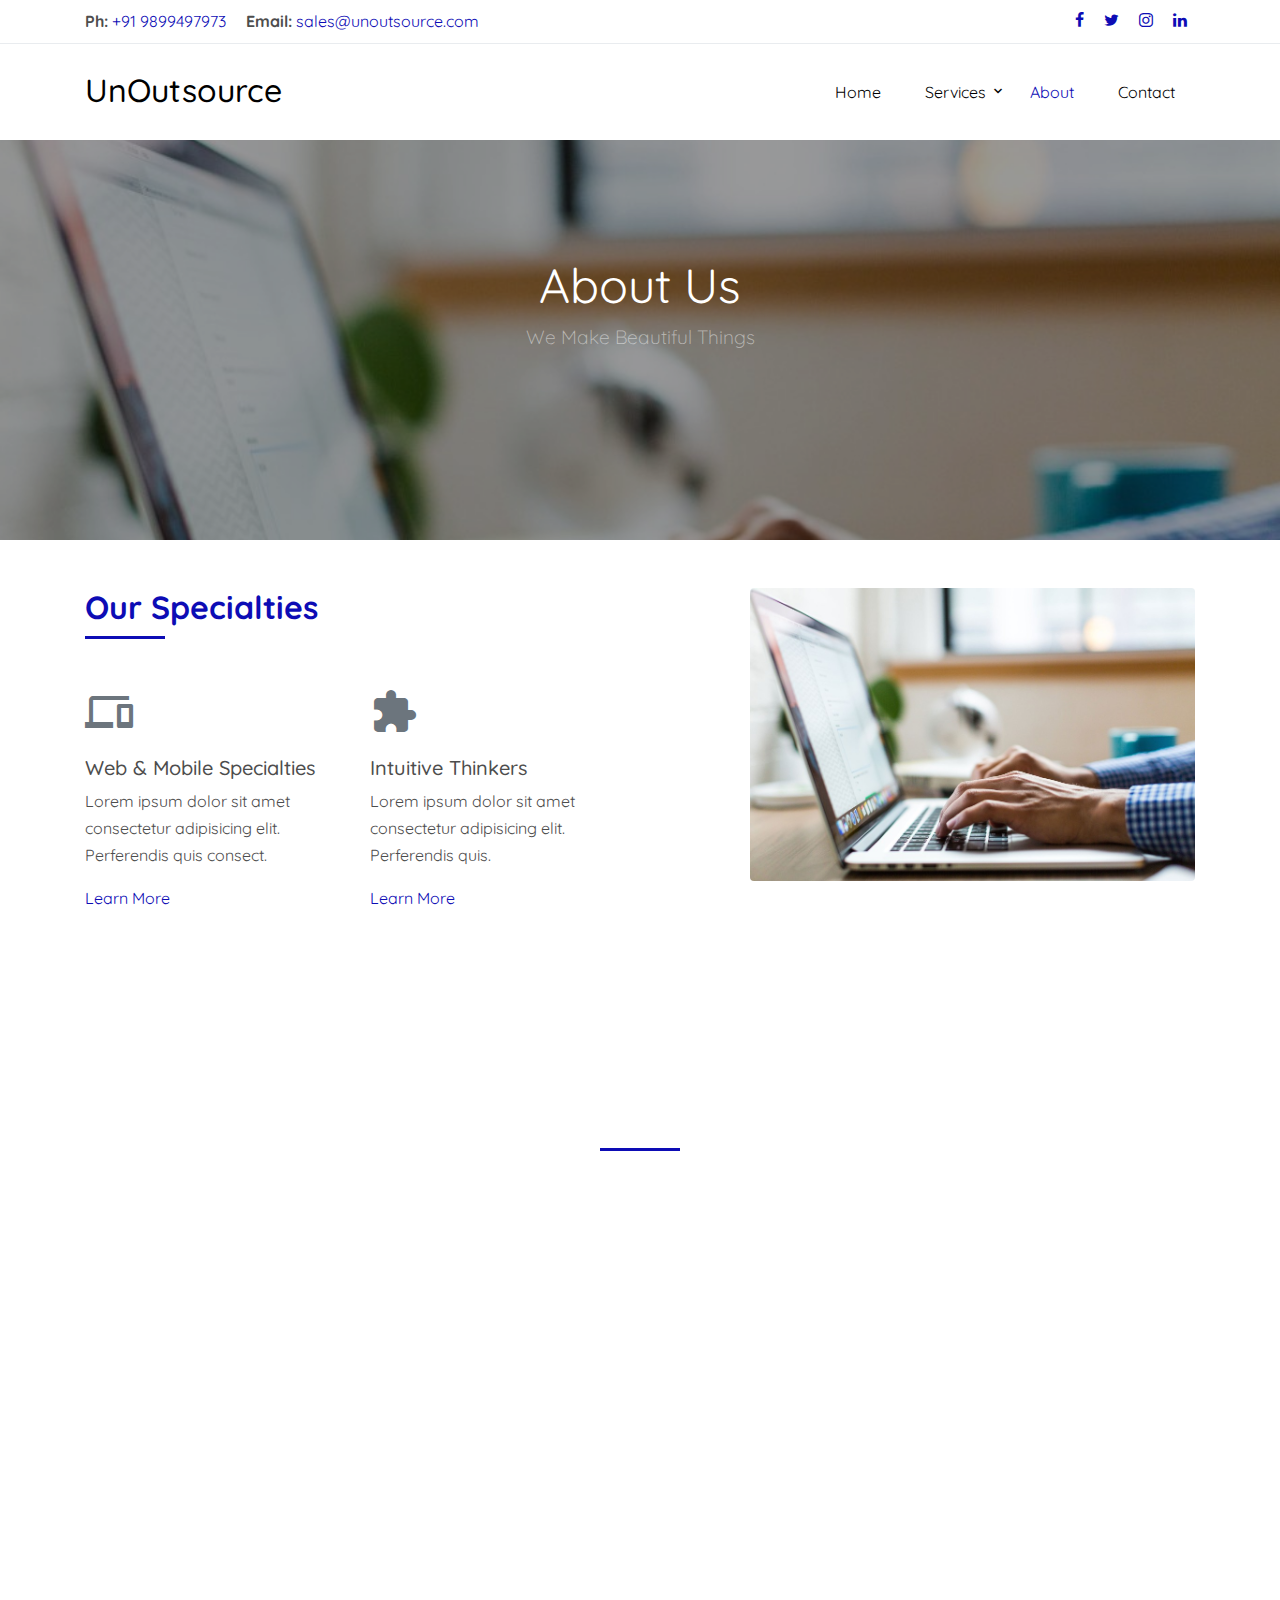
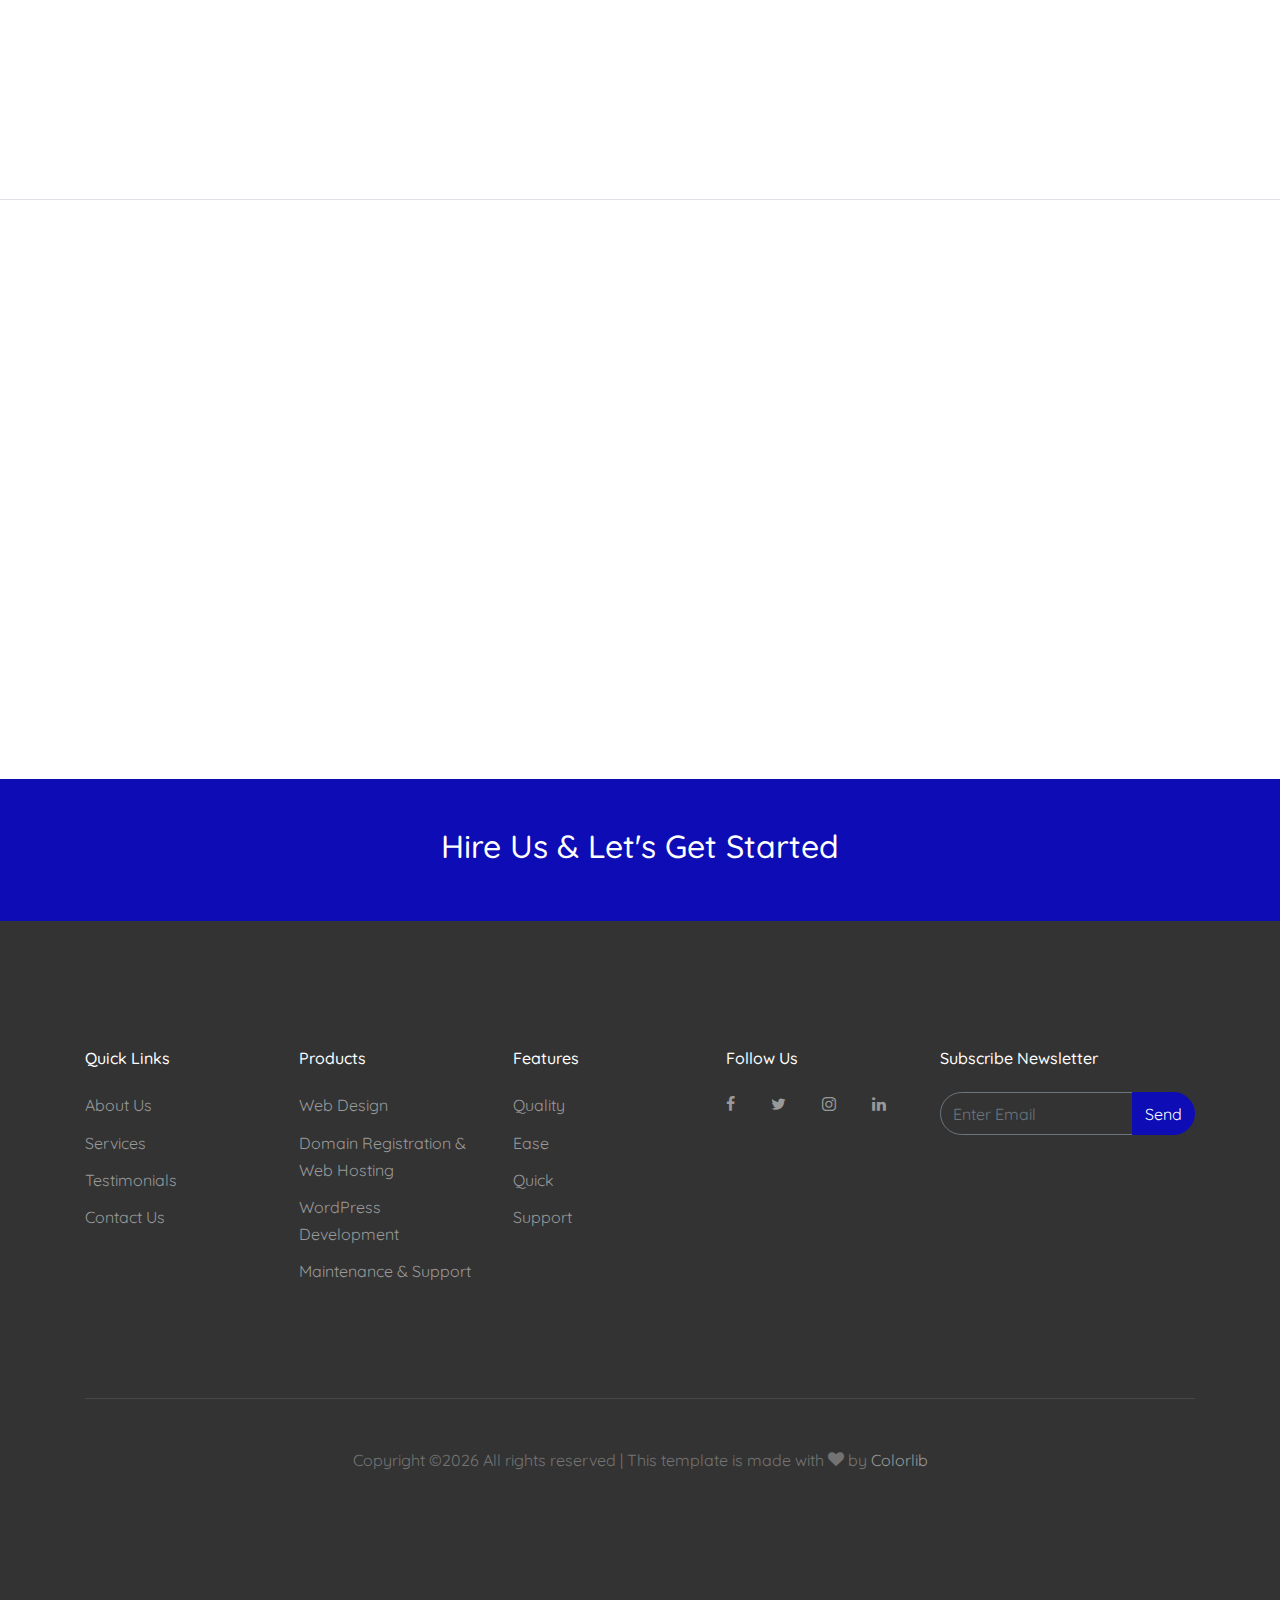
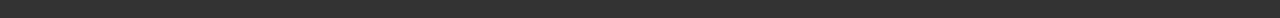
==== about.html @ 374d3792 "Sharma content" ====
<!DOCTYPE html>
<html lang="en">
  <head>
    <title>UnOutsource &mdash; Build colorful websites</title>
    <meta charset="utf-8">
    <meta name="viewport" content="width=device-width, initial-scale=1, shrink-to-fit=no">

    <link href="https://fonts.googleapis.com/css?family=Quicksand:300,400,500,700,900" rel="stylesheet">
    <link rel="stylesheet" href="fonts/icomoon/style.css">

    <link rel="stylesheet" href="css/bootstrap.min.css">
    <link rel="stylesheet" href="css/magnific-popup.css">
    <link rel="stylesheet" href="css/jquery-ui.css">
    <link rel="stylesheet" href="css/owl.carousel.min.css">
    <link rel="stylesheet" href="css/owl.theme.default.min.css">

    <link rel="stylesheet" href="css/bootstrap-datepicker.css">

    <link rel="stylesheet" href="fonts/flaticon/font/flaticon.css">

    <link rel="stylesheet" href="css/aos.css">

    <link rel="stylesheet" href="css/style.css">
    
  </head>
  <body>
  
  <div class="site-wrap">

    <div class="site-mobile-menu">
      <div class="site-mobile-menu-header">
        <div class="site-mobile-menu-close mt-3">
          <span class="icon-close2 js-menu-toggle"></span>
        </div>
      </div>
      <div class="site-mobile-menu-body"></div>
    </div>
   
    <div class="border-bottom top-bar py-2">
      <div class="container">
        <div class="row">
          <div class="col-md-6">
            <p class="mb-0">
              <span class="mr-3"><strong>Ph:</strong> <a href="tel://+919899497973">+91 9899497973</a></span>
              <span><strong>Email:</strong> <a href="mailto:sales@unoutsource.com">sales@unoutsource.com</a></span>
            </p>
          </div>
          <div class="col-md-6">
            <ul class="social-media">
              <li><a href="#" class="p-2"><span class="icon-facebook"></span></a></li>
              <li><a href="#" class="p-2"><span class="icon-twitter"></span></a></li>
              <li><a href="#" class="p-2"><span class="icon-instagram"></span></a></li>
              <li><a href="#" class="p-2"><span class="icon-linkedin"></span></a></li>
            </ul>
          </div>
        </div>
      </div> 
    </div>
    <header class="site-navbar py-4 bg-white" role="banner">

      <div class="container">
        <div class="row align-items-center">
          
          <div class="col-11 col-xl-2">
            <h1 class="mb-0 site-logo"><a href="index.html" class="text-black h2 mb-0">UnOutsource</a></h1>
          </div>
          <div class="col-12 col-md-10 d-none d-xl-block">
            <nav class="site-navigation position-relative text-right" role="navigation">

              <ul class="site-menu js-clone-nav mr-auto d-none d-lg-block">
                <li><a href="index.html">Home</a></li>
                <!-- <li><a href="work.html">Work</a></li> -->
                <li class="has-children">
                  <a href="services.html">Services</a>
                  <ul class="dropdown">
                    <li><a href="services.html">Web Applications</a></li>
                    <li><a href="services.html">WordPress Dev</a></li>
                    <li><a href="services.html">Mobile Applications</a></li>
                    <li><a href="services.html">eCommerce</a></li>
                  </ul>
                </li>
                <li class="active"><a href="about.html">About</a></li>
                <!-- <li><a href="blog.html">Blog</a></li> -->
                <li><a href="contact.html">Contact</a></li>
              </ul>
            </nav>
          </div>


          <div class="d-inline-block d-xl-none ml-md-0 mr-auto py-3" style="position: relative; top: 3px;"><a href="#" class="site-menu-toggle js-menu-toggle text-black"><span class="icon-menu h3"></span></a></div>

          </div>

        </div>
      </div>
      
    </header>

  

    <div class="site-blocks-cover inner-page-cover overlay" style="background-image: url(images/hero_1.jpg);" data-aos="fade" data-stellar-background-ratio="0.5">
      <div class="container">
        <div class="row align-items-center justify-content-center text-center">

          <div class="col-md-12" data-aos="fade-up" data-aos-delay="400">
                        
            <div class="row justify-content-center mb-4">
              <div class="col-md-8 text-center">
                <h1>About Us</h1>
                <p class="lead mb-5">We Make Beautiful Things</p>
              </div>
            </div>

          </div>
        </div>
      </div>
    </div>  


    
    <div class="site-section">
      <div class="container">
        <div class="row mb-5">
          
          <div class="col-md-5 ml-auto mb-5 order-md-2" data-aos="fade">
            <img src="images/hero_1.jpg" alt="Image" class="img-fluid rounded">
          </div>
          <div class="col-md-6 order-md-1" data-aos="fade">

            <div class="row">

              <div class="col-12 mb-4">
                <div class="text-left pb-1 border-primary mb-4">
                  <h2 class="text-primary">Our Specialties</h2>
                </div>
              </div>
              <div class="col-md-12 mb-md-5 mb-0 col-lg-6">
                <div class="unit-4">
                  <div class="unit-4-icon mr-4 mb-3"><span class="text-secondary icon-phonelink"></span></div>
                  <div>
                    <h3>Web &amp; Mobile Specialties</h3>
                    <p>Lorem ipsum dolor sit amet consectetur adipisicing elit. Perferendis quis consect.</p>
                    <p class="mb-0"><a href="#">Learn More</a></p>
                  </div>
                </div>
              </div>
              <div class="col-md-12 mb-md-5 mb-0 col-lg-6">
                <div class="unit-4">
                  <div class="unit-4-icon mr-4 mb-3"><span class="text-secondary icon-extension"></span></div>
                  <div>
                    <h3>Intuitive Thinkers</h3>
                    <p>Lorem ipsum dolor sit amet consectetur adipisicing elit. Perferendis quis.</p>
                    <p class="mb-0"><a href="#">Learn More</a></p>
                  </div>
                </div>
              </div>
            </div>
          </div>
          
        </div>
      </div>
    </div>
  
    
    <div class="site-section border-bottom">
      <div class="container">
        <div class="row justify-content-center mb-5">
          <div class="col-md-7 text-center border-primary">
            <h2 class="font-weight-light text-primary" data-aos="fade">Our Team</h2>
          </div>
        </div>
        <div class="row">
          <div class="col-md-6 col-lg-6 mb-5 mb-lg-0" data-aos="fade" data-aos-delay="100">
            <div class="person">
              <img src="images/person_6.jpg" alt="Image" class="img-fluid rounded-circle w-50 mb-5">
              <h3>Siddharth Pandit</h3>
              <p class="position text-muted">Co-Founder, CEO</p>
              <p class="mb-4">Siddharth is fueled by his passion towards "digital empowerment for all". He has more than 10 years of experience working as a Front End Developer with deep expertise in developing highly interactive mobility & web applications especially in Telecom & Publishing domains.</p>
              <ul class="ul-social-circle">
                <li><a href="#"><span class="icon-facebook"></span></a></li>
                <li><a href="#"><span class="icon-twitter"></span></a></li>
                <li><a href="#"><span class="icon-linkedin"></span></a></li>
                <li><a href="#"><span class="icon-instagram"></span></a></li>
              </ul>
            </div>
          </div>
          <div class="col-md-6 col-lg-6 mb-5 mb-lg-0" data-aos="fade" data-aos-delay="200">
            <div class="person">
              <img src="images/person_3.jpg" alt="Image" class="img-fluid rounded-circle w-50 mb-5">
              <h3>To Be Added</h3>
              <p class="position text-muted">Co-Founder, COO</p>
              <p class="mb-4">Lorem ipsum dolor sit amet consectetur adipisicing elit. Nisi at consequatur unde molestiae quidem provident voluptatum deleniti quo iste error eos est praesentium distinctio cupiditate tempore suscipit inventore deserunt tenetur.</p>
              <ul class="ul-social-circle">
                <li><a href="#"><span class="icon-facebook"></span></a></li>
                <li><a href="#"><span class="icon-twitter"></span></a></li>
                <li><a href="#"><span class="icon-linkedin"></span></a></li>
                <li><a href="#"><span class="icon-instagram"></span></a></li>
              </ul>
            </div>
          </div>
        </div>
      </div>
    </div>
    


    <section class="site-section testimonial-wrap" data-aos="fade">
      <div class="container">
        <div class="row justify-content-center">
          <div class="col-md-8 text-center">
            <h2 class="text-black h1 site-section-heading text-center">Testimonials</h2>
          </div>
        </div>
      </div>
      <div class="slide-one-item home-slider owl-carousel">
          <div>
            <div class="testimonial">
              
              <blockquote class="mb-5">
                <p>&ldquo;Lorem ipsum dolor sit amet consectetur adipisicing elit. Consectetur unde reprehenderit aperiam quaerat fugiat repudiandae explicabo animi minima fuga beatae illum eligendi incidunt consequatur. Amet dolores excepturi earum unde iusto.&rdquo;</p>
              </blockquote>

              <figure class="mb-4 d-flex align-items-center justify-content-center">
                <div><img src="images/person_3.jpg" alt="Image" class="w-50 img-fluid mb-3"></div>
                <p>John Smith</p>
              </figure>
            </div>
          </div>
          <div>
            <div class="testimonial">

              <blockquote class="mb-5">
                <p>&ldquo;Lorem ipsum dolor sit amet consectetur adipisicing elit. Consectetur unde reprehenderit aperiam quaerat fugiat repudiandae explicabo animi minima fuga beatae illum eligendi incidunt consequatur. Amet dolores excepturi earum unde iusto.&rdquo;</p>
              </blockquote>
              <figure class="mb-4 d-flex align-items-center justify-content-center">
                <div><img src="images/person_2.jpg" alt="Image" class="w-50 img-fluid mb-3"></div>
                <p>Christine Aguilar</p>
              </figure>
              
            </div>
          </div>

          <div>
            <div class="testimonial">

              <blockquote class="mb-5">
                <p>&ldquo;Lorem ipsum dolor sit amet consectetur adipisicing elit. Consectetur unde reprehenderit aperiam quaerat fugiat repudiandae explicabo animi minima fuga beatae illum eligendi incidunt consequatur. Amet dolores excepturi earum unde iusto.&rdquo;</p>
              </blockquote>
              <figure class="mb-4 d-flex align-items-center justify-content-center">
                <div><img src="images/person_4.jpg" alt="Image" class="w-50 img-fluid mb-3"></div>
                <p>Robert Spears</p>
              </figure>

              
            </div>
          </div>

          <div>
            <div class="testimonial">

              <blockquote class="mb-5">
                <p>&ldquo;Lorem ipsum dolor sit amet consectetur adipisicing elit. Consectetur unde reprehenderit aperiam quaerat fugiat repudiandae explicabo animi minima fuga beatae illum eligendi incidunt consequatur. Amet dolores excepturi earum unde iusto.&rdquo;</p>
              </blockquote>
              <figure class="mb-4 d-flex align-items-center justify-content-center">
                <div><img src="images/person_5.jpg" alt="Image" class="w-50 img-fluid mb-3"></div>
                <p>Bruce Rogers</p>
              </figure>

            </div>
          </div>

        </div>
    </section>
    
    <a href="#" class="bg-primary py-5 d-block">
      <div class="container">
        <div class="row justify-content-center">
          <div class="col-md10"><h2 class="text-white">Hire Us &amp; Let's Get Started</h2></div>
        </div>
      </div>  
    </a>

    <footer class="site-footer">
      <div class="container">
        <div class="row">
          <div class="col-md-9">
            <div class="row">
              <div class="col-md-3">
                <h2 class="footer-heading mb-4">Quick Links</h2>
                <ul class="list-unstyled">
                  <li><a href="#">About Us</a></li>
                  <li><a href="#">Services</a></li>
                  <li><a href="#">Testimonials</a></li>
                  <li><a href="#">Contact Us</a></li>
                </ul>
              </div>
              <div class="col-md-3">
                <h2 class="footer-heading mb-4">Products</h2>
                <ul class="list-unstyled">
                  <li><a href="services.html">Web Design</a></li>
                  <li><a href="services.html">Domain Registration &amp; Web Hosting</a></li>
                  <li><a href="services.html">WordPress Development</a></li>
                  <li><a href="services.html">Maintenance &amp; Support</a></li>
                </ul>
              </div>
              <div class="col-md-3">
                <h2 class="footer-heading mb-4">Features</h2>
                <ul class="list-unstyled">
                  <li><a href="#">Quality</a></li>
                  <li><a href="#">Ease</a></li>
                  <li><a href="#">Quick</a></li>
                  <li><a href="#">Support</a></li>
                </ul>
              </div>
              <div class="col-md-3">
                <h2 class="footer-heading mb-4">Follow Us</h2>
                <a href="#" class="pl-0 pr-3"><span class="icon-facebook"></span></a>
                <a href="#" class="pl-3 pr-3"><span class="icon-twitter"></span></a>
                <a href="#" class="pl-3 pr-3"><span class="icon-instagram"></span></a>
                <a href="#" class="pl-3 pr-3"><span class="icon-linkedin"></span></a>
              </div>
            </div>
          </div>
          <div class="col-md-3">
            <h2 class="footer-heading mb-4">Subscribe Newsletter</h2>
            <form action="#" method="post">
              <div class="input-group mb-3">
                <input type="text" class="form-control border-secondary text-white bg-transparent" placeholder="Enter Email" aria-label="Enter Email" aria-describedby="button-addon2">
                <div class="input-group-append">
                  <button class="btn btn-primary text-white" type="button" id="button-addon2">Send</button>
                </div>
              </div>
            </form>
          </div>
        </div>
        <div class="row pt-5 mt-5 text-center">
          <div class="col-md-12">
            <div class="border-top pt-5">
            <p>
            <!-- Link back to Colorlib can't be removed. Template is licensed under CC BY 3.0. -->
            Copyright &copy;<script>document.write(new Date().getFullYear());</script> All rights reserved | This template is made with <i class="icon-heart" aria-hidden="true"></i> by <a href="https://colorlib.com" target="_blank" >Colorlib</a>
            <!-- Link back to Colorlib can't be removed. Template is licensed under CC BY 3.0. -->
            </p>
            </div>
          </div>
          
        </div>
      </div>
    </footer>
  </div>

  <script src="js/jquery-3.3.1.min.js"></script>
  <script src="js/jquery-migrate-3.0.1.min.js"></script>
  <script src="js/jquery-ui.js"></script>
  <script src="js/popper.min.js"></script>
  <script src="js/bootstrap.min.js"></script>
  <script src="js/owl.carousel.min.js"></script>
  <script src="js/jquery.stellar.min.js"></script>
  <script src="js/jquery.countdown.min.js"></script>
  <script src="js/jquery.magnific-popup.min.js"></script>
  <script src="js/bootstrap-datepicker.min.js"></script>
  <script src="js/aos.js"></script>

  <script src="js/main.js"></script>
    
  </body>
</html>
---- fonts/icomoon/style.css ----
@font-face {
  font-family: 'icomoon';
  src:  url('fonts/icomoon.eot?10si43');
  src:  url('fonts/icomoon.eot?10si43#iefix') format('embedded-opentype'),
    url('fonts/icomoon.ttf?10si43') format('truetype'),
    url('fonts/icomoon.woff?10si43') format('woff'),
    url('fonts/icomoon.svg?10si43#icomoon') format('svg');
  font-weight: normal;
  font-style: normal;
}

[class^="icon-"], [class*=" icon-"] {
  /* use !important to prevent issues with browser extensions that change fonts */
  font-family: 'icomoon' !important;
  speak: none;
  font-style: normal;
  font-weight: normal;
  font-variant: normal;
  text-transform: none;
  line-height: 1;

  /* Better Font Rendering =========== */
  -webkit-font-smoothing: antialiased;
  -moz-osx-font-smoothing: grayscale;
}

.icon-asterisk:before {
  content: "\f069";
}
.icon-plus:before {
  content: "\f067";
}
.icon-question:before {
  content: "\f128";
}
.icon-minus:before {
  content: "\f068";
}
.icon-glass:before {
  content: "\f000";
}
.icon-music:before {
  content: "\f001";
}
.icon-search:before {
  content: "\f002";
}
.icon-envelope-o:before {
  content: "\f003";
}
.icon-heart:before {
  content: "\f004";
}
.icon-star:before {
  content: "\f005";
}
.icon-star-o:before {
  content: "\f006";
}
.icon-user:before {
  content: "\f007";
}
.icon-film:before {
  content: "\f008";
}
.icon-th-large:before {
  content: "\f009";
}
.icon-th:before {
  content: "\f00a";
}
.icon-th-list:before {
  content: "\f00b";
}
.icon-check:before {
  content: "\f00c";
}
.icon-close:before {
  content: "\f00d";
}
.icon-remove:before {
  content: "\f00d";
}
.icon-times:before {
  content: "\f00d";
}
.icon-search-plus:before {
  content: "\f00e";
}
.icon-search-minus:before {
  content: "\f010";
}
.icon-power-off:before {
  content: "\f011";
}
.icon-signal:before {
  content: "\f012";
}
.icon-cog:before {
  content: "\f013";
}
.icon-gear:before {
  content: "\f013";
}
.icon-trash-o:before {
  content: "\f014";
}
.icon-home:before {
  content: "\f015";
}
.icon-file-o:before {
  content: "\f016";
}
.icon-clock-o:before {
  content: "\f017";
}
.icon-road:before {
  content: "\f018";
}
.icon-download:before {
  content: "\f019";
}
.icon-arrow-circle-o-down:before {
  content: "\f01a";
}
.icon-arrow-circle-o-up:before {
  content: "\f01b";
}
.icon-inbox:before {
  content: "\f01c";
}
.icon-play-circle-o:before {
  content: "\f01d";
}
.icon-repeat:before {
  content: "\f01e";
}
.icon-rotate-right:before {
  content: "\f01e";
}
.icon-refresh:before {
  content: "\f021";
}
.icon-list-alt:before {
  content: "\f022";
}
.icon-lock:before {
  content: "\f023";
}
.icon-flag:before {
  content: "\f024";
}
.icon-headphones:before {
  content: "\f025";
}
.icon-volume-off:before {
  content: "\f026";
}
.icon-volume-down:before {
  content: "\f027";
}
.icon-volume-up:before {
  content: "\f028";
}
.icon-qrcode:before {
  content: "\f029";
}
.icon-barcode:before {
  content: "\f02a";
}
.icon-tag:before {
  content: "\f02b";
}
.icon-tags:before {
  content: "\f02c";
}
.icon-book:before {
  content: "\f02d";
}
.icon-bookmark:before {
  content: "\f02e";
}
.icon-print:before {
  content: "\f02f";
}
.icon-camera:before {
  content: "\f030";
}
.icon-font:before {
  content: "\f031";
}
.icon-bold:before {
  content: "\f032";
}
.icon-italic:before {
  content: "\f033";
}
.icon-text-height:before {
  content: "\f034";
}
.icon-text-width:before {
  content: "\f035";
}
.icon-align-left:before {
  content: "\f036";
}
.icon-align-center:before {
  content: "\f037";
}
.icon-align-right:before {
  content: "\f038";
}
.icon-align-justify:before {
  content: "\f039";
}
.icon-list:before {
  content: "\f03a";
}
.icon-dedent:before {
  content: "\f03b";
}
.icon-outdent:before {
  content: "\f03b";
}
.icon-indent:before {
  content: "\f03c";
}
.icon-video-camera:before {
  content: "\f03d";
}
.icon-image:before {
  content: "\f03e";
}
.icon-photo:before {
  content: "\f03e";
}
.icon-picture-o:before {
  content: "\f03e";
}
.icon-pencil:before {
  content: "\f040";
}
.icon-map-marker:before {
  content: "\f041";
}
.icon-adjust:before {
  content: "\f042";
}
.icon-tint:before {
  content: "\f043";
}
.icon-edit:before {
  content: "\f044";
}
.icon-pencil-square-o:before {
  content: "\f044";
}
.icon-share-square-o:before {
  content: "\f045";
}
.icon-check-square-o:before {
  content: "\f046";
}
.icon-arrows:before {
  content: "\f047";
}
.icon-step-backward:before {
  content: "\f048";
}
.icon-fast-backward:before {
  content: "\f049";
}
.icon-backward:before {
  content: "\f04a";
}
.icon-play:before {
  content: "\f04b";
}
.icon-pause:before {
  content: "\f04c";
}
.icon-stop:before {
  content: "\f04d";
}
.icon-forward:before {
  content: "\f04e";
}
.icon-fast-forward:before {
  content: "\f050";
}
.icon-step-forward:before {
  content: "\f051";
}
.icon-eject:before {
  content: "\f052";
}
.icon-chevron-left:before {
  content: "\f053";
}
.icon-chevron-right:before {
  content: "\f054";
}
.icon-plus-circle:before {
  content: "\f055";
}
.icon-minus-circle:before {
  content: "\f056";
}
.icon-times-circle:before {
  content: "\f057";
}
.icon-check-circle:before {
  content: "\f058";
}
.icon-question-circle:before {
  content: "\f059";
}
.icon-info-circle:before {
  content: "\f05a";
}
.icon-crosshairs:before {
  content: "\f05b";
}
.icon-times-circle-o:before {
  content: "\f05c";
}
.icon-check-circle-o:before {
  content: "\f05d";
}
.icon-ban:before {
  content: "\f05e";
}
.icon-arrow-left:before {
  content: "\f060";
}
.icon-arrow-right:before {
  content: "\f061";
}
.icon-arrow-up:before {
  content: "\f062";
}
.icon-arrow-down:before {
  content: "\f063";
}
.icon-mail-forward:before {
  content: "\f064";
}
.icon-share:before {
  content: "\f064";
}
.icon-expand:before {
  content: "\f065";
}
.icon-compress:before {
  content: "\f066";
}
.icon-exclamation-circle:before {
  content: "\f06a";
}
.icon-gift:before {
  content: "\f06b";
}
.icon-leaf:before {
  content: "\f06c";
}
.icon-fire:before {
  content: "\f06d";
}
.icon-eye:before {
  content: "\f06e";
}
.icon-eye-slash:before {
  content: "\f070";
}
.icon-exclamation-triangle:before {
  content: "\f071";
}
.icon-warning:before {
  content: "\f071";
}
.icon-plane:before {
  content: "\f072";
}
.icon-calendar:before {
  content: "\f073";
}
.icon-random:before {
  content: "\f074";
}
.icon-comment:before {
  content: "\f075";
}
.icon-magnet:before {
  content: "\f076";
}
.icon-chevron-up:before {
  content: "\f077";
}
.icon-chevron-down:before {
  content: "\f078";
}
.icon-retweet:before {
  content: "\f079";
}
.icon-shopping-cart:before {
  content: "\f07a";
}
.icon-folder:before {
  content: "\f07b";
}
.icon-folder-open:before {
  content: "\f07c";
}
.icon-arrows-v:before {
  content: "\f07d";
}
.icon-arrows-h:before {
  content: "\f07e";
}
.icon-bar-chart:before {
  content: "\f080";
}
.icon-bar-chart-o:before {
  content: "\f080";
}
.icon-twitter-square:before {
  content: "\f081";
}
.icon-facebook-square:before {
  content: "\f082";
}
.icon-camera-retro:before {
  content: "\f083";
}
.icon-key:before {
  content: "\f084";
}
.icon-cogs:before {
  content: "\f085";
}
.icon-gears:before {
  content: "\f085";
}
.icon-comments:before {
  content: "\f086";
}
.icon-thumbs-o-up:before {
  content: "\f087";
}
.icon-thumbs-o-down:before {
  content: "\f088";
}
.icon-star-half:before {
  content: "\f089";
}
.icon-heart-o:before {
  content: "\f08a";
}
.icon-sign-out:before {
  content: "\f08b";
}
.icon-linkedin-square:before {
  content: "\f08c";
}
.icon-thumb-tack:before {
  content: "\f08d";
}
.icon-external-link:before {
  content: "\f08e";
}
.icon-sign-in:before {
  content: "\f090";
}
.icon-trophy:before {
  content: "\f091";
}
.icon-github-square:before {
  content: "\f092";
}
.icon-upload:before {
  content: "\f093";
}
.icon-lemon-o:before {
  content: "\f094";
}
.icon-phone:before {
  content: "\f095";
}
.icon-square-o:before {
  content: "\f096";
}
.icon-bookmark-o:before {
  content: "\f097";
}
.icon-phone-square:before {
  content: "\f098";
}
.icon-twitter:before {
  content: "\f099";
}
.icon-facebook:before {
  content: "\f09a";
}
.icon-facebook-f:before {
  content: "\f09a";
}
.icon-github:before {
  content: "\f09b";
}
.icon-unlock:before {
  content: "\f09c";
}
.icon-credit-card:before {
  content: "\f09d";
}
.icon-feed:before {
  content: "\f09e";
}
.icon-rss:before {
  content: "\f09e";
}
.icon-hdd-o:before {
  content: "\f0a0";
}
.icon-bullhorn:before {
  content: "\f0a1";
}
.icon-bell-o:before {
  content: "\f0a2";
}
.icon-certificate:before {
  content: "\f0a3";
}
.icon-hand-o-right:before {
  content: "\f0a4";
}
.icon-hand-o-left:before {
  content: "\f0a5";
}
.icon-hand-o-up:before {
  content: "\f0a6";
}
.icon-hand-o-down:before {
  content: "\f0a7";
}
.icon-arrow-circle-left:before {
  content: "\f0a8";
}
.icon-arrow-circle-right:before {
  content: "\f0a9";
}
.icon-arrow-circle-up:before {
  content: "\f0aa";
}
.icon-arrow-circle-down:before {
  content: "\f0ab";
}
.icon-globe:before {
  content: "\f0ac";
}
.icon-wrench:before {
  content: "\f0ad";
}
.icon-tasks:before {
  content: "\f0ae";
}
.icon-filter:before {
  content: "\f0b0";
}
.icon-briefcase:before {
  content: "\f0b1";
}
.icon-arrows-alt:before {
  content: "\f0b2";
}
.icon-group:before {
  content: "\f0c0";
}
.icon-users:before {
  content: "\f0c0";
}
.icon-chain:before {
  content: "\f0c1";
}
.icon-link:before {
  content: "\f0c1";
}
.icon-cloud:before {
  content: "\f0c2";
}
.icon-flask:before {
  content: "\f0c3";
}
.icon-cut:before {
  content: "\f0c4";
}
.icon-scissors:before {
  content: "\f0c4";
}
.icon-copy:before {
  content: "\f0c5";
}
.icon-files-o:before {
  content: "\f0c5";
}
.icon-paperclip:before {
  content: "\f0c6";
}
.icon-floppy-o:before {
  content: "\f0c7";
}
.icon-save:before {
  content: "\f0c7";
}
.icon-square:before {
  content: "\f0c8";
}
.icon-bars:before {
  content: "\f0c9";
}
.icon-navicon:before {
  content: "\f0c9";
}
.icon-reorder:before {
  content: "\f0c9";
}
.icon-list-ul:before {
  content: "\f0ca";
}
.icon-list-ol:before {
  content: "\f0cb";
}
.icon-strikethrough:before {
  content: "\f0cc";
}
.icon-underline:before {
  content: "\f0cd";
}
.icon-table:before {
  content: "\f0ce";
}
.icon-magic:before {
  content: "\f0d0";
}
.icon-truck:before {
  content: "\f0d1";
}
.icon-pinterest:before {
  content: "\f0d2";
}
.icon-pinterest-square:before {
  content: "\f0d3";
}
.icon-google-plus-square:before {
  content: "\f0d4";
}
.icon-google-plus:before {
  content: "\f0d5";
}
.icon-money:before {
  content: "\f0d6";
}
.icon-caret-down:before {
  content: "\f0d7";
}
.icon-caret-up:before {
  content: "\f0d8";
}
.icon-caret-left:before {
  content: "\f0d9";
}
.icon-caret-right:before {
  content: "\f0da";
}
.icon-columns:before {
  content: "\f0db";
}
.icon-sort:before {
  content: "\f0dc";
}
.icon-unsorted:before {
  content: "\f0dc";
}
.icon-sort-desc:before {
  content: "\f0dd";
}
.icon-sort-down:before {
  content: "\f0dd";
}
.icon-sort-asc:before {
  content: "\f0de";
}
.icon-sort-up:before {
  content: "\f0de";
}
.icon-envelope:before {
  content: "\f0e0";
}
.icon-linkedin:before {
  content: "\f0e1";
}
.icon-rotate-left:before {
  content: "\f0e2";
}
.icon-undo:before {
  content: "\f0e2";
}
.icon-gavel:before {
  content: "\f0e3";
}
.icon-legal:before {
  content: "\f0e3";
}
.icon-dashboard:before {
  content: "\f0e4";
}
.icon-tachometer:before {
  content: "\f0e4";
}
.icon-comment-o:before {
  content: "\f0e5";
}
.icon-comments-o:before {
  content: "\f0e6";
}
.icon-bolt:before {
  content: "\f0e7";
}
.icon-flash:before {
  content: "\f0e7";
}
.icon-sitemap:before {
  content: "\f0e8";
}
.icon-umbrella:before {
  content: "\f0e9";
}
.icon-clipboard:before {
  content: "\f0ea";
}
.icon-paste:before {
  content: "\f0ea";
}
.icon-lightbulb-o:before {
  content: "\f0eb";
}
.icon-exchange:before {
  content: "\f0ec";
}
.icon-cloud-download:before {
  content: "\f0ed";
}
.icon-cloud-upload:before {
  content: "\f0ee";
}
.icon-user-md:before {
  content: "\f0f0";
}
.icon-stethoscope:before {
  content: "\f0f1";
}
.icon-suitcase:before {
  content: "\f0f2";
}
.icon-bell:before {
  content: "\f0f3";
}
.icon-coffee:before {
  content: "\f0f4";
}
.icon-cutlery:before {
  content: "\f0f5";
}
.icon-file-text-o:before {
  content: "\f0f6";
}
.icon-building-o:before {
  content: "\f0f7";
}
.icon-hospital-o:before {
  content: "\f0f8";
}
.icon-ambulance:before {
  content: "\f0f9";
}
.icon-medkit:before {
  content: "\f0fa";
}
.icon-fighter-jet:before {
  content: "\f0fb";
}
.icon-beer:before {
  content: "\f0fc";
}
.icon-h-square:before {
  content: "\f0fd";
}
.icon-plus-square:before {
  content: "\f0fe";
}
.icon-angle-double-left:before {
  content: "\f100";
}
.icon-angle-double-right:before {
  content: "\f101";
}
.icon-angle-double-up:before {
  content: "\f102";
}
.icon-angle-double-down:before {
  content: "\f103";
}
.icon-angle-left:before {
  content: "\f104";
}
.icon-angle-right:before {
  content: "\f105";
}
.icon-angle-up:before {
  content: "\f106";
}
.icon-angle-down:before {
  content: "\f107";
}
.icon-desktop:before {
  content: "\f108";
}
.icon-laptop:before {
  content: "\f109";
}
.icon-tablet:before {
  content: "\f10a";
}
.icon-mobile:before {
  content: "\f10b";
}
.icon-mobile-phone:before {
  content: "\f10b";
}
.icon-circle-o:before {
  content: "\f10c";
}
.icon-quote-left:before {
  content: "\f10d";
}
.icon-quote-right:before {
  content: "\f10e";
}
.icon-spinner:before {
  content: "\f110";
}
.icon-circle:before {
  content: "\f111";
}
.icon-mail-reply:before {
  content: "\f112";
}
.icon-reply:before {
  content: "\f112";
}
.icon-github-alt:before {
  content: "\f113";
}
.icon-folder-o:before {
  content: "\f114";
}
.icon-folder-open-o:before {
  content: "\f115";
}
.icon-smile-o:before {
  content: "\f118";
}
.icon-frown-o:before {
  content: "\f119";
}
.icon-meh-o:before {
  content: "\f11a";
}
.icon-gamepad:before {
  content: "\f11b";
}
.icon-keyboard-o:before {
  content: "\f11c";
}
.icon-flag-o:before {
  content: "\f11d";
}
.icon-flag-checkered:before {
  content: "\f11e";
}
.icon-terminal:before {
  content: "\f120";
}
.icon-code:before {
  content: "\f121";
}
.icon-mail-reply-all:before {
  content: "\f122";
}
.icon-reply-all:before {
  content: "\f122";
}
.icon-star-half-empty:before {
  content: "\f123";
}
.icon-star-half-full:before {
  content: "\f123";
}
.icon-star-half-o:before {
  content: "\f123";
}
.icon-location-arrow:before {
  content: "\f124";
}
.icon-crop:before {
  content: "\f125";
}
.icon-code-fork:before {
  content: "\f126";
}
.icon-chain-broken:before {
  content: "\f127";
}
.icon-unlink:before {
  content: "\f127";
}
.icon-info:before {
  content: "\f129";
}
.icon-exclamation:before {
  content: "\f12a";
}
.icon-superscript:before {
  content: "\f12b";
}
.icon-subscript:before {
  content: "\f12c";
}
.icon-eraser:before {
  content: "\f12d";
}
.icon-puzzle-piece:before {
  content: "\f12e";
}
.icon-microphone:before {
  content: "\f130";
}
.icon-microphone-slash:before {
  content: "\f131";
}
.icon-shield:before {
  content: "\f132";
}
.icon-calendar-o:before {
  content: "\f133";
}
.icon-fire-extinguisher:before {
  content: "\f134";
}
.icon-rocket:before {
  content: "\f135";
}
.icon-maxcdn:before {
  content: "\f136";
}
.icon-chevron-circle-left:before {
  content: "\f137";
}
.icon-chevron-circle-right:before {
  content: "\f138";
}
.icon-chevron-circle-up:before {
  content: "\f139";
}
.icon-chevron-circle-down:before {
  content: "\f13a";
}
.icon-html5:before {
  content: "\f13b";
}
.icon-css3:before {
  content: "\f13c";
}
.icon-anchor:before {
  content: "\f13d";
}
.icon-unlock-alt:before {
  content: "\f13e";
}
.icon-bullseye:before {
  content: "\f140";
}
.icon-ellipsis-h:before {
  content: "\f141";
}
.icon-ellipsis-v:before {
  content: "\f142";
}
.icon-rss-square:before {
  content: "\f143";
}
.icon-play-circle:before {
  content: "\f144";
}
.icon-ticket:before {
  content: "\f145";
}
.icon-minus-square:before {
  content: "\f146";
}
.icon-minus-square-o:before {
  content: "\f147";
}
.icon-level-up:before {
  content: "\f148";
}
.icon-level-down:before {
  content: "\f149";
}
.icon-check-square:before {
  content: "\f14a";
}
.icon-pencil-square:before {
  content: "\f14b";
}
.icon-external-link-square:before {
  content: "\f14c";
}
.icon-share-square:before {
  content: "\f14d";
}
.icon-compass:before {
  content: "\f14e";
}
.icon-caret-square-o-down:before {
  content: "\f150";
}
.icon-toggle-down:before {
  content: "\f150";
}
.icon-caret-square-o-up:before {
  content: "\f151";
}
.icon-toggle-up:before {
  content: "\f151";
}
.icon-caret-square-o-right:before {
  content: "\f152";
}
.icon-toggle-right:before {
  content: "\f152";
}
.icon-eur:before {
  content: "\f153";
}
.icon-euro:before {
  content: "\f153";
}
.icon-gbp:before {
  content: "\f154";
}
.icon-dollar:before {
  content: "\f155";
}
.icon-usd:before {
  content: "\f155";
}
.icon-inr:before {
  content: "\f156";
}
.icon-rupee:before {
  content: "\f156";
}
.icon-cny:before {
  content: "\f157";
}
.icon-jpy:before {
  content: "\f157";
}
.icon-rmb:before {
  content: "\f157";
}
.icon-yen:before {
  content: "\f157";
}
.icon-rouble:before {
  content: "\f158";
}
.icon-rub:before {
  content: "\f158";
}
.icon-ruble:before {
  content: "\f158";
}
.icon-krw:before {
  content: "\f159";
}
.icon-won:before {
  content: "\f159";
}
.icon-bitcoin:before {
  content: "\f15a";
}
.icon-btc:before {
  content: "\f15a";
}
.icon-file:before {
  content: "\f15b";
}
.icon-file-text:before {
  content: "\f15c";
}
.icon-sort-alpha-asc:before {
  content: "\f15d";
}
.icon-sort-alpha-desc:before {
  content: "\f15e";
}
.icon-sort-amount-asc:before {
  content: "\f160";
}
.icon-sort-amount-desc:before {
  content: "\f161";
}
.icon-sort-numeric-asc:before {
  content: "\f162";
}
.icon-sort-numeric-desc:before {
  content: "\f163";
}
.icon-thumbs-up:before {
  content: "\f164";
}
.icon-thumbs-down:before {
  content: "\f165";
}
.icon-youtube-square:before {
  content: "\f166";
}
.icon-youtube:before {
  content: "\f167";
}
.icon-xing:before {
  content: "\f168";
}
.icon-xing-square:before {
  content: "\f169";
}
.icon-youtube-play:before {
  content: "\f16a";
}
.icon-dropbox:before {
  content: "\f16b";
}
.icon-stack-overflow:before {
  content: "\f16c";
}
.icon-instagram:before {
  content: "\f16d";
}
.icon-flickr:before {
  content: "\f16e";
}
.icon-adn:before {
  content: "\f170";
}
.icon-bitbucket:before {
  content: "\f171";
}
.icon-bitbucket-square:before {
  content: "\f172";
}
.icon-tumblr:before {
  content: "\f173";
}
.icon-tumblr-square:before {
  content: "\f174";
}
.icon-long-arrow-down:before {
  content: "\f175";
}
.icon-long-arrow-up:before {
  content: "\f176";
}
.icon-long-arrow-left:before {
  content: "\f177";
}
.icon-long-arrow-right:before {
  content: "\f178";
}
.icon-apple:before {
  content: "\f179";
}
.icon-windows:before {
  content: "\f17a";
}
.icon-android:before {
  content: "\f17b";
}
.icon-linux:before {
  content: "\f17c";
}
.icon-dribbble:before {
  content: "\f17d";
}
.icon-skype:before {
  content: "\f17e";
}
.icon-foursquare:before {
  content: "\f180";
}
.icon-trello:before {
  content: "\f181";
}
.icon-female:before {
  content: "\f182";
}
.icon-male:before {
  content: "\f183";
}
.icon-gittip:before {
  content: "\f184";
}
.icon-gratipay:before {
  content: "\f184";
}
.icon-sun-o:before {
  content: "\f185";
}
.icon-moon-o:before {
  content: "\f186";
}
.icon-archive:before {
  content: "\f187";
}
.icon-bug:before {
  content: "\f188";
}
.icon-vk:before {
  content: "\f189";
}
.icon-weibo:before {
  content: "\f18a";
}
.icon-renren:before {
  content: "\f18b";
}
.icon-pagelines:before {
  content: "\f18c";
}
.icon-stack-exchange:before {
  content: "\f18d";
}
.icon-arrow-circle-o-right:before {
  content: "\f18e";
}
.icon-arrow-circle-o-left:before {
  content: "\f190";
}
.icon-caret-square-o-left:before {
  content: "\f191";
}
.icon-toggle-left:before {
  content: "\f191";
}
.icon-dot-circle-o:before {
  content: "\f192";
}
.icon-wheelchair:before {
  content: "\f193";
}
.icon-vimeo-square:before {
  content: "\f194";
}
.icon-try:before {
  content: "\f195";
}
.icon-turkish-lira:before {
  content: "\f195";
}
.icon-plus-square-o:before {
  content: "\f196";
}
.icon-space-shuttle:before {
  content: "\f197";
}
.icon-slack:before {
  content: "\f198";
}
.icon-envelope-square:before {
  content: "\f199";
}
.icon-wordpress:before {
  content: "\f19a";
}
.icon-openid:before {
  content: "\f19b";
}
.icon-bank:before {
  content: "\f19c";
}
.icon-institution:before {
  content: "\f19c";
}
.icon-university:before {
  content: "\f19c";
}
.icon-graduation-cap:before {
  content: "\f19d";
}
.icon-mortar-board:before {
  content: "\f19d";
}
.icon-yahoo:before {
  content: "\f19e";
}
.icon-google:before {
  content: "\f1a0";
}
.icon-reddit:before {
  content: "\f1a1";
}
.icon-reddit-square:before {
  content: "\f1a2";
}
.icon-stumbleupon-circle:before {
  content: "\f1a3";
}
.icon-stumbleupon:before {
  content: "\f1a4";
}
.icon-delicious:before {
  content: "\f1a5";
}
.icon-digg:before {
  content: "\f1a6";
}
.icon-pied-piper-pp:before {
  content: "\f1a7";
}
.icon-pied-piper-alt:before {
  content: "\f1a8";
}
.icon-drupal:before {
  content: "\f1a9";
}
.icon-joomla:before {
  content: "\f1aa";
}
.icon-language:before {
  content: "\f1ab";
}
.icon-fax:before {
  content: "\f1ac";
}
.icon-building:before {
  content: "\f1ad";
}
.icon-child:before {
  content: "\f1ae";
}
.icon-paw:before {
  content: "\f1b0";
}
.icon-spoon:before {
  content: "\f1b1";
}
.icon-cube:before {
  content: "\f1b2";
}
.icon-cubes:before {
  content: "\f1b3";
}
.icon-behance:before {
  content: "\f1b4";
}
.icon-behance-square:before {
  content: "\f1b5";
}
.icon-steam:before {
  content: "\f1b6";
}
.icon-steam-square:before {
  content: "\f1b7";
}
.icon-recycle:before {
  content: "\f1b8";
}
.icon-automobile:before {
  content: "\f1b9";
}
.icon-car:before {
  content: "\f1b9";
}
.icon-cab:before {
  content: "\f1ba";
}
.icon-taxi:before {
  content: "\f1ba";
}
.icon-tree:before {
  content: "\f1bb";
}
.icon-spotify:before {
  content: "\f1bc";
}
.icon-deviantart:before {
  content: "\f1bd";
}
.icon-soundcloud:before {
  content: "\f1be";
}
.icon-database:before {
  content: "\f1c0";
}
.icon-file-pdf-o:before {
  content: "\f1c1";
}
.icon-file-word-o:before {
  content: "\f1c2";
}
.icon-file-excel-o:before {
  content: "\f1c3";
}
.icon-file-powerpoint-o:before {
  content: "\f1c4";
}
.icon-file-image-o:before {
  content: "\f1c5";
}
.icon-file-photo-o:before {
  content: "\f1c5";
}
.icon-file-picture-o:before {
  content: "\f1c5";
}
.icon-file-archive-o:before {
  content: "\f1c6";
}
.icon-file-zip-o:before {
  content: "\f1c6";
}
.icon-file-audio-o:before {
  content: "\f1c7";
}
.icon-file-sound-o:before {
  content: "\f1c7";
}
.icon-file-movie-o:before {
  content: "\f1c8";
}
.icon-file-video-o:before {
  content: "\f1c8";
}
.icon-file-code-o:before {
  content: "\f1c9";
}
.icon-vine:before {
  content: "\f1ca";
}
.icon-codepen:before {
  content: "\f1cb";
}
.icon-jsfiddle:before {
  content: "\f1cc";
}
.icon-life-bouy:before {
  content: "\f1cd";
}
.icon-life-buoy:before {
  content: "\f1cd";
}
.icon-life-ring:before {
  content: "\f1cd";
}
.icon-life-saver:before {
  content: "\f1cd";
}
.icon-support:before {
  content: "\f1cd";
}
.icon-circle-o-notch:before {
  content: "\f1ce";
}
.icon-ra:before {
  content: "\f1d0";
}
.icon-rebel:before {
  content: "\f1d0";
}
.icon-resistance:before {
  content: "\f1d0";
}
.icon-empire:before {
  content: "\f1d1";
}
.icon-ge:before {
  content: "\f1d1";
}
.icon-git-square:before {
  content: "\f1d2";
}
.icon-git:before {
  content: "\f1d3";
}
.icon-hacker-news:before {
  content: "\f1d4";
}
.icon-y-combinator-square:before {
  content: "\f1d4";
}
.icon-yc-square:before {
  content: "\f1d4";
}
.icon-tencent-weibo:before {
  content: "\f1d5";
}
.icon-qq:before {
  content: "\f1d6";
}
.icon-wechat:before {
  content: "\f1d7";
}
.icon-weixin:before {
  content: "\f1d7";
}
.icon-paper-plane:before {
  content: "\f1d8";
}
.icon-send:before {
  content: "\f1d8";
}
.icon-paper-plane-o:before {
  content: "\f1d9";
}
.icon-send-o:before {
  content: "\f1d9";
}
.icon-history:before {
  content: "\f1da";
}
.icon-circle-thin:before {
  content: "\f1db";
}
.icon-header:before {
  content: "\f1dc";
}
.icon-paragraph:before {
  content: "\f1dd";
}
.icon-sliders:before {
  content: "\f1de";
}
.icon-share-alt:before {
  content: "\f1e0";
}
.icon-share-alt-square:before {
  content: "\f1e1";
}
.icon-bomb:before {
  content: "\f1e2";
}
.icon-futbol-o:before {
  content: "\f1e3";
}
.icon-soccer-ball-o:before {
  content: "\f1e3";
}
.icon-tty:before {
  content: "\f1e4";
}
.icon-binoculars:before {
  content: "\f1e5";
}
.icon-plug:before {
  content: "\f1e6";
}
.icon-slideshare:before {
  content: "\f1e7";
}
.icon-twitch:before {
  content: "\f1e8";
}
.icon-yelp:before {
  content: "\f1e9";
}
.icon-newspaper-o:before {
  content: "\f1ea";
}
.icon-wifi:before {
  content: "\f1eb";
}
.icon-calculator:before {
  content: "\f1ec";
}
.icon-paypal:before {
  content: "\f1ed";
}
.icon-google-wallet:before {
  content: "\f1ee";
}
.icon-cc-visa:before {
  content: "\f1f0";
}
.icon-cc-mastercard:before {
  content: "\f1f1";
}
.icon-cc-discover:before {
  content: "\f1f2";
}
.icon-cc-amex:before {
  content: "\f1f3";
}
.icon-cc-paypal:before {
  content: "\f1f4";
}
.icon-cc-stripe:before {
  content: "\f1f5";
}
.icon-bell-slash:before {
  content: "\f1f6";
}
.icon-bell-slash-o:before {
  content: "\f1f7";
}
.icon-trash:before {
  content: "\f1f8";
}
.icon-copyright:before {
  content: "\f1f9";
}
.icon-at:before {
  content: "\f1fa";
}
.icon-eyedropper:before {
  content: "\f1fb";
}
.icon-paint-brush:before {
  content: "\f1fc";
}
.icon-birthday-cake:before {
  content: "\f1fd";
}
.icon-area-chart:before {
  content: "\f1fe";
}
.icon-pie-chart:before {
  content: "\f200";
}
.icon-line-chart:before {
  content: "\f201";
}
.icon-lastfm:before {
  content: "\f202";
}
.icon-lastfm-square:before {
  content: "\f203";
}
.icon-toggle-off:before {
  content: "\f204";
}
.icon-toggle-on:before {
  content: "\f205";
}
.icon-bicycle:before {
  content: "\f206";
}
.icon-bus:before {
  content: "\f207";
}
.icon-ioxhost:before {
  content: "\f208";
}
.icon-angellist:before {
  content: "\f209";
}
.icon-cc:before {
  content: "\f20a";
}
.icon-ils:before {
  content: "\f20b";
}
.icon-shekel:before {
  content: "\f20b";
}
.icon-sheqel:before {
  content: "\f20b";
}
.icon-meanpath:before {
  content: "\f20c";
}
.icon-buysellads:before {
  content: "\f20d";
}
.icon-connectdevelop:before {
  content: "\f20e";
}
.icon-dashcube:before {
  content: "\f210";
}
.icon-forumbee:before {
  content: "\f211";
}
.icon-leanpub:before {
  content: "\f212";
}
.icon-sellsy:before {
  content: "\f213";
}
.icon-shirtsinbulk:before {
  content: "\f214";
}
.icon-simplybuilt:before {
  content: "\f215";
}
.icon-skyatlas:before {
  content: "\f216";
}
.icon-cart-plus:before {
  content: "\f217";
}
.icon-cart-arrow-down:before {
  content: "\f218";
}
.icon-diamond:before {
  content: "\f219";
}
.icon-ship:before {
  content: "\f21a";
}
.icon-user-secret:before {
  content: "\f21b";
}
.icon-motorcycle:before {
  content: "\f21c";
}
.icon-street-view:before {
  content: "\f21d";
}
.icon-heartbeat:before {
  content: "\f21e";
}
.icon-venus:before {
  content: "\f221";
}
.icon-mars:before {
  content: "\f222";
}
.icon-mercury:before {
  content: "\f223";
}
.icon-intersex:before {
  content: "\f224";
}
.icon-transgender:before {
  content: "\f224";
}
.icon-transgender-alt:before {
  content: "\f225";
}
.icon-venus-double:before {
  content: "\f226";
}
.icon-mars-double:before {
  content: "\f227";
}
.icon-venus-mars:before {
  content: "\f228";
}
.icon-mars-stroke:before {
  content: "\f229";
}
.icon-mars-stroke-v:before {
  content: "\f22a";
}
.icon-mars-stroke-h:before {
  content: "\f22b";
}
.icon-neuter:before {
  content: "\f22c";
}
.icon-genderless:before {
  content: "\f22d";
}
.icon-facebook-official:before {
  content: "\f230";
}
.icon-pinterest-p:before {
  content: "\f231";
}
.icon-whatsapp:before {
  content: "\f232";
}
.icon-server:before {
  content: "\f233";
}
.icon-user-plus:before {
  content: "\f234";
}
.icon-user-times:before {
  content: "\f235";
}
.icon-bed:before {
  content: "\f236";
}
.icon-hotel:before {
  content: "\f236";
}
.icon-viacoin:before {
  content: "\f237";
}
.icon-train:before {
  content: "\f238";
}
.icon-subway:before {
  content: "\f239";
}
.icon-medium:before {
  content: "\f23a";
}
.icon-y-combinator:before {
  content: "\f23b";
}
.icon-yc:before {
  content: "\f23b";
}
.icon-optin-monster:before {
  content: "\f23c";
}
.icon-opencart:before {
  content: "\f23d";
}
.icon-expeditedssl:before {
  content: "\f23e";
}
.icon-battery:before {
  content: "\f240";
}
.icon-battery-4:before {
  content: "\f240";
}
.icon-battery-full:before {
  content: "\f240";
}
.icon-battery-3:before {
  content: "\f241";
}
.icon-battery-three-quarters:before {
  content: "\f241";
}
.icon-battery-2:before {
  content: "\f242";
}
.icon-battery-half:before {
  content: "\f242";
}
.icon-battery-1:before {
  content: "\f243";
}
.icon-battery-quarter:before {
  content: "\f243";
}
.icon-battery-0:before {
  content: "\f244";
}
.icon-battery-empty:before {
  content: "\f244";
}
.icon-mouse-pointer:before {
  content: "\f245";
}
.icon-i-cursor:before {
  content: "\f246";
}
.icon-object-group:before {
  content: "\f247";
}
.icon-object-ungroup:before {
  content: "\f248";
}
.icon-sticky-note:before {
  content: "\f249";
}
.icon-sticky-note-o:before {
  content: "\f24a";
}
.icon-cc-jcb:before {
  content: "\f24b";
}
.icon-cc-diners-club:before {
  content: "\f24c";
}
.icon-clone:before {
  content: "\f24d";
}
.icon-balance-scale:before {
  content: "\f24e";
}
.icon-hourglass-o:before {
  content: "\f250";
}
.icon-hourglass-1:before {
  content: "\f251";
}
.icon-hourglass-start:before {
  content: "\f251";
}
.icon-hourglass-2:before {
  content: "\f252";
}
.icon-hourglass-half:before {
  content: "\f252";
}
.icon-hourglass-3:before {
  content: "\f253";
}
.icon-hourglass-end:before {
  content: "\f253";
}
.icon-hourglass:before {
  content: "\f254";
}
.icon-hand-grab-o:before {
  content: "\f255";
}
.icon-hand-rock-o:before {
  content: "\f255";
}
.icon-hand-paper-o:before {
  content: "\f256";
}
.icon-hand-stop-o:before {
  content: "\f256";
}
.icon-hand-scissors-o:before {
  content: "\f257";
}
.icon-hand-lizard-o:before {
  content: "\f258";
}
.icon-hand-spock-o:before {
  content: "\f259";
}
.icon-hand-pointer-o:before {
  content: "\f25a";
}
.icon-hand-peace-o:before {
  content: "\f25b";
}
.icon-trademark:before {
  content: "\f25c";
}
.icon-registered:before {
  content: "\f25d";
}
.icon-creative-commons:before {
  content: "\f25e";
}
.icon-gg:before {
  content: "\f260";
}
.icon-gg-circle:before {
  content: "\f261";
}
.icon-tripadvisor:before {
  content: "\f262";
}
.icon-odnoklassniki:before {
  content: "\f263";
}
.icon-odnoklassniki-square:before {
  content: "\f264";
}
.icon-get-pocket:before {
  content: "\f265";
}
.icon-wikipedia-w:before {
  content: "\f266";
}
.icon-safari:before {
  content: "\f267";
}
.icon-chrome:before {
  content: "\f268";
}
.icon-firefox:before {
  content: "\f269";
}
.icon-opera:before {
  content: "\f26a";
}
.icon-internet-explorer:before {
  content: "\f26b";
}
.icon-television:before {
  content: "\f26c";
}
.icon-tv:before {
  content: "\f26c";
}
.icon-contao:before {
  content: "\f26d";
}
.icon-500px:before {
  content: "\f26e";
}
.icon-amazon:before {
  content: "\f270";
}
.icon-calendar-plus-o:before {
  content: "\f271";
}
.icon-calendar-minus-o:before {
  content: "\f272";
}
.icon-calendar-times-o:before {
  content: "\f273";
}
.icon-calendar-check-o:before {
  content: "\f274";
}
.icon-industry:before {
  content: "\f275";
}
.icon-map-pin:before {
  content: "\f276";
}
.icon-map-signs:before {
  content: "\f277";
}
.icon-map-o:before {
  content: "\f278";
}
.icon-map:before {
  content: "\f279";
}
.icon-commenting:before {
  content: "\f27a";
}
.icon-commenting-o:before {
  content: "\f27b";
}
.icon-houzz:before {
  content: "\f27c";
}
.icon-vimeo:before {
  content: "\f27d";
}
.icon-black-tie:before {
  content: "\f27e";
}
.icon-fonticons:before {
  content: "\f280";
}
.icon-reddit-alien:before {
  content: "\f281";
}
.icon-edge:before {
  content: "\f282";
}
.icon-credit-card-alt:before {
  content: "\f283";
}
.icon-codiepie:before {
  content: "\f284";
}
.icon-modx:before {
  content: "\f285";
}
.icon-fort-awesome:before {
  content: "\f286";
}
.icon-usb:before {
  content: "\f287";
}
.icon-product-hunt:before {
  content: "\f288";
}
.icon-mixcloud:before {
  content: "\f289";
}
.icon-scribd:before {
  content: "\f28a";
}
.icon-pause-circle:before {
  content: "\f28b";
}
.icon-pause-circle-o:before {
  content: "\f28c";
}
.icon-stop-circle:before {
  content: "\f28d";
}
.icon-stop-circle-o:before {
  content: "\f28e";
}
.icon-shopping-bag:before {
  content: "\f290";
}
.icon-shopping-basket:before {
  content: "\f291";
}
.icon-hashtag:before {
  content: "\f292";
}
.icon-bluetooth:before {
  content: "\f293";
}
.icon-bluetooth-b:before {
  content: "\f294";
}
.icon-percent:before {
  content: "\f295";
}
.icon-gitlab:before {
  content: "\f296";
}
.icon-wpbeginner:before {
  content: "\f297";
}
.icon-wpforms:before {
  content: "\f298";
}
.icon-envira:before {
  content: "\f299";
}
.icon-universal-access:before {
  content: "\f29a";
}
.icon-wheelchair-alt:before {
  content: "\f29b";
}
.icon-question-circle-o:before {
  content: "\f29c";
}
.icon-blind:before {
  content: "\f29d";
}
.icon-audio-description:before {
  content: "\f29e";
}
.icon-volume-control-phone:before {
  content: "\f2a0";
}
.icon-braille:before {
  content: "\f2a1";
}
.icon-assistive-listening-systems:before {
  content: "\f2a2";
}
.icon-american-sign-language-interpreting:before {
  content: "\f2a3";
}
.icon-asl-interpreting:before {
  content: "\f2a3";
}
.icon-deaf:before {
  content: "\f2a4";
}
.icon-deafness:before {
  content: "\f2a4";
}
.icon-hard-of-hearing:before {
  content: "\f2a4";
}
.icon-glide:before {
  content: "\f2a5";
}
.icon-glide-g:before {
  content: "\f2a6";
}
.icon-sign-language:before {
  content: "\f2a7";
}
.icon-signing:before {
  content: "\f2a7";
}
.icon-low-vision:before {
  content: "\f2a8";
}
.icon-viadeo:before {
  content: "\f2a9";
}
.icon-viadeo-square:before {
  content: "\f2aa";
}
.icon-snapchat:before {
  content: "\f2ab";
}
.icon-snapchat-ghost:before {
  content: "\f2ac";
}
.icon-snapchat-square:before {
  content: "\f2ad";
}
.icon-pied-piper:before {
  content: "\f2ae";
}
.icon-first-order:before {
  content: "\f2b0";
}
.icon-yoast:before {
  content: "\f2b1";
}
.icon-themeisle:before {
  content: "\f2b2";
}
.icon-google-plus-circle:before {
  content: "\f2b3";
}
.icon-google-plus-official:before {
  content: "\f2b3";
}
.icon-fa:before {
  content: "\f2b4";
}
.icon-font-awesome:before {
  content: "\f2b4";
}
.icon-handshake-o:before {
  content: "\f2b5";
}
.icon-envelope-open:before {
  content: "\f2b6";
}
.icon-envelope-open-o:before {
  content: "\f2b7";
}
.icon-linode:before {
  content: "\f2b8";
}
.icon-address-book:before {
  content: "\f2b9";
}
.icon-address-book-o:before {
  content: "\f2ba";
}
.icon-address-card:before {
  content: "\f2bb";
}
.icon-vcard:before {
  content: "\f2bb";
}
.icon-address-card-o:before {
  content: "\f2bc";
}
.icon-vcard-o:before {
  content: "\f2bc";
}
.icon-user-circle:before {
  content: "\f2bd";
}
.icon-user-circle-o:before {
  content: "\f2be";
}
.icon-user-o:before {
  content: "\f2c0";
}
.icon-id-badge:before {
  content: "\f2c1";
}
.icon-drivers-license:before {
  content: "\f2c2";
}
.icon-id-card:before {
  content: "\f2c2";
}
.icon-drivers-license-o:before {
  content: "\f2c3";
}
.icon-id-card-o:before {
  content: "\f2c3";
}
.icon-quora:before {
  content: "\f2c4";
}
.icon-free-code-camp:before {
  content: "\f2c5";
}
.icon-telegram:before {
  content: "\f2c6";
}
.icon-thermometer:before {
  content: "\f2c7";
}
.icon-thermometer-4:before {
  content: "\f2c7";
}
.icon-thermometer-full:before {
  content: "\f2c7";
}
.icon-thermometer-3:before {
  content: "\f2c8";
}
.icon-thermometer-three-quarters:before {
  content: "\f2c8";
}
.icon-thermometer-2:before {
  content: "\f2c9";
}
.icon-thermometer-half:before {
  content: "\f2c9";
}
.icon-thermometer-1:before {
  content: "\f2ca";
}
.icon-thermometer-quarter:before {
  content: "\f2ca";
}
.icon-thermometer-0:before {
  content: "\f2cb";
}
.icon-thermometer-empty:before {
  content: "\f2cb";
}
.icon-shower:before {
  content: "\f2cc";
}
.icon-bath:before {
  content: "\f2cd";
}
.icon-bathtub:before {
  content: "\f2cd";
}
.icon-s15:before {
  content: "\f2cd";
}
.icon-podcast:before {
  content: "\f2ce";
}
.icon-window-maximize:before {
  content: "\f2d0";
}
.icon-window-minimize:before {
  content: "\f2d1";
}
.icon-window-restore:before {
  content: "\f2d2";
}
.icon-times-rectangle:before {
  content: "\f2d3";
}
.icon-window-close:before {
  content: "\f2d3";
}
.icon-times-rectangle-o:before {
  content: "\f2d4";
}
.icon-window-close-o:before {
  content: "\f2d4";
}
.icon-bandcamp:before {
  content: "\f2d5";
}
.icon-grav:before {
  content: "\f2d6";
}
.icon-etsy:before {
  content: "\f2d7";
}
.icon-imdb:before {
  content: "\f2d8";
}
.icon-ravelry:before {
  content: "\f2d9";
}
.icon-eercast:before {
  content: "\f2da";
}
.icon-microchip:before {
  content: "\f2db";
}
.icon-snowflake-o:before {
  content: "\f2dc";
}
.icon-superpowers:before {
  content: "\f2dd";
}
.icon-wpexplorer:before {
  content: "\f2de";
}
.icon-meetup:before {
  content: "\f2e0";
}
.icon-3d_rotation:before {
  content: "\e84d";
}
.icon-ac_unit:before {
  content: "\eb3b";
}
.icon-alarm:before {
  content: "\e855";
}
.icon-access_alarms:before {
  content: "\e191";
}
.icon-schedule:before {
  content: "\e8b5";
}
.icon-accessibility:before {
  content: "\e84e";
}
.icon-accessible:before {
  content: "\e914";
}
.icon-account_balance:before {
  content: "\e84f";
}
.icon-account_balance_wallet:before {
  content: "\e850";
}
.icon-account_box:before {
  content: "\e851";
}
.icon-account_circle:before {
  content: "\e853";
}
.icon-adb:before {
  content: "\e60e";
}
.icon-add:before {
  content: "\e145";
}
.icon-add_a_photo:before {
  content: "\e439";
}
.icon-alarm_add:before {
  content: "\e856";
}
.icon-add_alert:before {
  content: "\e003";
}
.icon-add_box:before {
  content: "\e146";
}
.icon-add_circle:before {
  content: "\e147";
}
.icon-control_point:before {
  content: "\e3ba";
}
.icon-add_location:before {
  content: "\e567";
}
.icon-add_shopping_cart:before {
  content: "\e854";
}
.icon-queue:before {
  content: "\e03c";
}
.icon-add_to_queue:before {
  content: "\e05c";
}
.icon-adjust2:before {
  content: "\e39e";
}
.icon-airline_seat_flat:before {
  content: "\e630";
}
.icon-airline_seat_flat_angled:before {
  content: "\e631";
}
.icon-airline_seat_individual_suite:before {
  content: "\e632";
}
.icon-airline_seat_legroom_extra:before {
  content: "\e633";
}
.icon-airline_seat_legroom_normal:before {
  content: "\e634";
}
.icon-airline_seat_legroom_reduced:before {
  content: "\e635";
}
.icon-airline_seat_recline_extra:before {
  content: "\e636";
}
.icon-airline_seat_recline_normal:before {
  content: "\e637";
}
.icon-flight:before {
  content: "\e539";
}
.icon-airplanemode_inactive:before {
  content: "\e194";
}
.icon-airplay:before {
  content: "\e055";
}
.icon-airport_shuttle:before {
  content: "\eb3c";
}
.icon-alarm_off:before {
  content: "\e857";
}
.icon-alarm_on:before {
  content: "\e858";
}
.icon-album:before {
  content: "\e019";
}
.icon-all_inclusive:before {
  content: "\eb3d";
}
.icon-all_out:before {
  content: "\e90b";
}
.icon-android2:before {
  content: "\e859";
}
.icon-announcement:before {
  content: "\e85a";
}
.icon-apps:before {
  content: "\e5c3";
}
.icon-archive2:before {
  content: "\e149";
}
.icon-arrow_back:before {
  content: "\e5c4";
}
.icon-arrow_downward:before {
  content: "\e5db";
}
.icon-arrow_drop_down:before {
  content: "\e5c5";
}
.icon-arrow_drop_down_circle:before {
  content: "\e5c6";
}
.icon-arrow_drop_up:before {
  content: "\e5c7";
}
.icon-arrow_forward:before {
  content: "\e5c8";
}
.icon-arrow_upward:before {
  content: "\e5d8";
}
.icon-art_track:before {
  content: "\e060";
}
.icon-aspect_ratio:before {
  content: "\e85b";
}
.icon-poll:before {
  content: "\e801";
}
.icon-assignment:before {
  content: "\e85d";
}
.icon-assignment_ind:before {
  content: "\e85e";
}
.icon-assignment_late:before {
  content: "\e85f";
}
.icon-assignment_return:before {
  content: "\e860";
}
.icon-assignment_returned:before {
  content: "\e861";
}
.icon-assignment_turned_in:before {
  content: "\e862";
}
.icon-assistant:before {
  content: "\e39f";
}
.icon-flag2:before {
  content: "\e153";
}
.icon-attach_file:before {
  content: "\e226";
}
.icon-attach_money:before {
  content: "\e227";
}
.icon-attachment:before {
  content: "\e2bc";
}
.icon-audiotrack:before {
  content: "\e3a1";
}
.icon-autorenew:before {
  content: "\e863";
}
.icon-av_timer:before {
  content: "\e01b";
}
.icon-backspace:before {
  content: "\e14a";
}
.icon-cloud_upload:before {
  content: "\e2c3";
}
.icon-battery_alert:before {
  content: "\e19c";
}
.icon-battery_charging_full:before {
  content: "\e1a3";
}
.icon-battery_std:before {
  content: "\e1a5";
}
.icon-battery_unknown:before {
  content: "\e1a6";
}
.icon-beach_access:before {
  content: "\eb3e";
}
.icon-beenhere:before {
  content: "\e52d";
}
.icon-block:before {
  content: "\e14b";
}
.icon-bluetooth2:before {
  content: "\e1a7";
}
.icon-bluetooth_searching:before {
  content: "\e1aa";
}
.icon-bluetooth_connected:before {
  content: "\e1a8";
}
.icon-bluetooth_disabled:before {
  content: "\e1a9";
}
.icon-blur_circular:before {
  content: "\e3a2";
}
.icon-blur_linear:before {
  content: "\e3a3";
}
.icon-blur_off:before {
  content: "\e3a4";
}
.icon-blur_on:before {
  content: "\e3a5";
}
.icon-class:before {
  content: "\e86e";
}
.icon-turned_in:before {
  content: "\e8e6";
}
.icon-turned_in_not:before {
  content: "\e8e7";
}
.icon-border_all:before {
  content: "\e228";
}
.icon-border_bottom:before {
  content: "\e229";
}
.icon-border_clear:before {
  content: "\e22a";
}
.icon-border_color:before {
  content: "\e22b";
}
.icon-border_horizontal:before {
  content: "\e22c";
}
.icon-border_inner:before {
  content: "\e22d";
}
.icon-border_left:before {
  content: "\e22e";
}
.icon-border_outer:before {
  content: "\e22f";
}
.icon-border_right:before {
  content: "\e230";
}
.icon-border_style:before {
  content: "\e231";
}
.icon-border_top:before {
  content: "\e232";
}
.icon-border_vertical:before {
  content: "\e233";
}
.icon-branding_watermark:before {
  content: "\e06b";
}
.icon-brightness_1:before {
  content: "\e3a6";
}
.icon-brightness_2:before {
  content: "\e3a7";
}
.icon-brightness_3:before {
  content: "\e3a8";
}
.icon-brightness_4:before {
  content: "\e3a9";
}
.icon-brightness_low:before {
  content: "\e1ad";
}
.icon-brightness_medium:before {
  content: "\e1ae";
}
.icon-brightness_high:before {
  content: "\e1ac";
}
.icon-brightness_auto:before {
  content: "\e1ab";
}
.icon-broken_image:before {
  content: "\e3ad";
}
.icon-brush:before {
  content: "\e3ae";
}
.icon-bubble_chart:before {
  content: "\e6dd";
}
.icon-bug_report:before {
  content: "\e868";
}
.icon-build:before {
  content: "\e869";
}
.icon-burst_mode:before {
  content: "\e43c";
}
.icon-domain:before {
  content: "\e7ee";
}
.icon-business_center:before {
  content: "\eb3f";
}
.icon-cached:before {
  content: "\e86a";
}
.icon-cake:before {
  content: "\e7e9";
}
.icon-phone2:before {
  content: "\e0cd";
}
.icon-call_end:before {
  content: "\e0b1";
}
.icon-call_made:before {
  content: "\e0b2";
}
.icon-merge_type:before {
  content: "\e252";
}
.icon-call_missed:before {
  content: "\e0b4";
}
.icon-call_missed_outgoing:before {
  content: "\e0e4";
}
.icon-call_received:before {
  content: "\e0b5";
}
.icon-call_split:before {
  content: "\e0b6";
}
.icon-call_to_action:before {
  content: "\e06c";
}
.icon-camera2:before {
  content: "\e3af";
}
.icon-photo_camera:before {
  content: "\e412";
}
.icon-camera_enhance:before {
  content: "\e8fc";
}
.icon-camera_front:before {
  content: "\e3b1";
}
.icon-camera_rear:before {
  content: "\e3b2";
}
.icon-camera_roll:before {
  content: "\e3b3";
}
.icon-cancel:before {
  content: "\e5c9";
}
.icon-redeem:before {
  content: "\e8b1";
}
.icon-card_membership:before {
  content: "\e8f7";
}
.icon-card_travel:before {
  content: "\e8f8";
}
.icon-casino:before {
  content: "\eb40";
}
.icon-cast:before {
  content: "\e307";
}
.icon-cast_connected:before {
  content: "\e308";
}
.icon-center_focus_strong:before {
  content: "\e3b4";
}
.icon-center_focus_weak:before {
  content: "\e3b5";
}
.icon-change_history:before {
  content: "\e86b";
}
.icon-chat:before {
  content: "\e0b7";
}
.icon-chat_bubble:before {
  content: "\e0ca";
}
.icon-chat_bubble_outline:before {
  content: "\e0cb";
}
.icon-check2:before {
  content: "\e5ca";
}
.icon-check_box:before {
  content: "\e834";
}
.icon-check_box_outline_blank:before {
  content: "\e835";
}
.icon-check_circle:before {
  content: "\e86c";
}
.icon-navigate_before:before {
  content: "\e408";
}
.icon-navigate_next:before {
  content: "\e409";
}
.icon-child_care:before {
  content: "\eb41";
}
.icon-child_friendly:before {
  content: "\eb42";
}
.icon-chrome_reader_mode:before {
  content: "\e86d";
}
.icon-close2:before {
  content: "\e5cd";
}
.icon-clear_all:before {
  content: "\e0b8";
}
.icon-closed_caption:before {
  content: "\e01c";
}
.icon-wb_cloudy:before {
  content: "\e42d";
}
.icon-cloud_circle:before {
  content: "\e2be";
}
.icon-cloud_done:before {
  content: "\e2bf";
}
.icon-cloud_download:before {
  content: "\e2c0";
}
.icon-cloud_off:before {
  content: "\e2c1";
}
.icon-cloud_queue:before {
  content: "\e2c2";
}
.icon-code2:before {
  content: "\e86f";
}
.icon-photo_library:before {
  content: "\e413";
}
.icon-collections_bookmark:before {
  content: "\e431";
}
.icon-palette:before {
  content: "\e40a";
}
.icon-colorize:before {
  content: "\e3b8";
}
.icon-comment2:before {
  content: "\e0b9";
}
.icon-compare:before {
  content: "\e3b9";
}
.icon-compare_arrows:before {
  content: "\e915";
}
.icon-laptop2:before {
  content: "\e31e";
}
.icon-confirmation_number:before {
  content: "\e638";
}
.icon-contact_mail:before {
  content: "\e0d0";
}
.icon-contact_phone:before {
  content: "\e0cf";
}
.icon-contacts:before {
  content: "\e0ba";
}
.icon-content_copy:before {
  content: "\e14d";
}
.icon-content_cut:before {
  content: "\e14e";
}
.icon-content_paste:before {
  content: "\e14f";
}
.icon-control_point_duplicate:before {
  content: "\e3bb";
}
.icon-copyright2:before {
  content: "\e90c";
}
.icon-mode_edit:before {
  content: "\e254";
}
.icon-create_new_folder:before {
  content: "\e2cc";
}
.icon-payment:before {
  content: "\e8a1";
}
.icon-crop2:before {
  content: "\e3be";
}
.icon-crop_16_9:before {
  content: "\e3bc";
}
.icon-crop_3_2:before {
  content: "\e3bd";
}
.icon-crop_landscape:before {
  content: "\e3c3";
}
.icon-crop_7_5:before {
  content: "\e3c0";
}
.icon-crop_din:before {
  content: "\e3c1";
}
.icon-crop_free:before {
  content: "\e3c2";
}
.icon-crop_original:before {
  content: "\e3c4";
}
.icon-crop_portrait:before {
  content: "\e3c5";
}
.icon-crop_rotate:before {
  content: "\e437";
}
.icon-crop_square:before {
  content: "\e3c6";
}
.icon-dashboard2:before {
  content: "\e871";
}
.icon-data_usage:before {
  content: "\e1af";
}
.icon-date_range:before {
  content: "\e916";
}
.icon-dehaze:before {
  content: "\e3c7";
}
.icon-delete:before {
  content: "\e872";
}
.icon-delete_forever:before {
  content: "\e92b";
}
.icon-delete_sweep:before {
  content: "\e16c";
}
.icon-description:before {
  content: "\e873";
}
.icon-desktop_mac:before {
  content: "\e30b";
}
.icon-desktop_windows:before {
  content: "\e30c";
}
.icon-details:before {
  content: "\e3c8";
}
.icon-developer_board:before {
  content: "\e30d";
}
.icon-developer_mode:before {
  content: "\e1b0";
}
.icon-device_hub:before {
  content: "\e335";
}
.icon-phonelink:before {
  content: "\e326";
}
.icon-devices_other:before {
  content: "\e337";
}
.icon-dialer_sip:before {
  content: "\e0bb";
}
.icon-dialpad:before {
  content: "\e0bc";
}
.icon-directions:before {
  content: "\e52e";
}
.icon-directions_bike:before {
  content: "\e52f";
}
.icon-directions_boat:before {
  content: "\e532";
}
.icon-directions_bus:before {
  content: "\e530";
}
.icon-directions_car:before {
  content: "\e531";
}
.icon-directions_railway:before {
  content: "\e534";
}
.icon-directions_run:before {
  content: "\e566";
}
.icon-directions_transit:before {
  content: "\e535";
}
.icon-directions_walk:before {
  content: "\e536";
}
.icon-disc_full:before {
  content: "\e610";
}
.icon-dns:before {
  content: "\e875";
}
.icon-not_interested:before {
  content: "\e033";
}
.icon-do_not_disturb_alt:before {
  content: "\e611";
}
.icon-do_not_disturb_off:before {
  content: "\e643";
}
.icon-remove_circle:before {
  content: "\e15c";
}
.icon-dock:before {
  content: "\e30e";
}
.icon-done:before {
  content: "\e876";
}
.icon-done_all:before {
  content: "\e877";
}
.icon-donut_large:before {
  content: "\e917";
}
.icon-donut_small:before {
  content: "\e918";
}
.icon-drafts:before {
  content: "\e151";
}
.icon-drag_handle:before {
  content: "\e25d";
}
.icon-time_to_leave:before {
  content: "\e62c";
}
.icon-dvr:before {
  content: "\e1b2";
}
.icon-edit_location:before {
  content: "\e568";
}
.icon-eject2:before {
  content: "\e8fb";
}
.icon-markunread:before {
  content: "\e159";
}
.icon-enhanced_encryption:before {
  content: "\e63f";
}
.icon-equalizer:before {
  content: "\e01d";
}
.icon-error:before {
  content: "\e000";
}
.icon-error_outline:before {
  content: "\e001";
}
.icon-euro_symbol:before {
  content: "\e926";
}
.icon-ev_station:before {
  content: "\e56d";
}
.icon-insert_invitation:before {
  content: "\e24f";
}
.icon-event_available:before {
  content: "\e614";
}
.icon-event_busy:before {
  content: "\e615";
}
.icon-event_note:before {
  content: "\e616";
}
.icon-event_seat:before {
  content: "\e903";
}
.icon-exit_to_app:before {
  content: "\e879";
}
.icon-expand_less:before {
  content: "\e5ce";
}
.icon-expand_more:before {
  content: "\e5cf";
}
.icon-explicit:before {
  content: "\e01e";
}
.icon-explore:before {
  content: "\e87a";
}
.icon-exposure:before {
  content: "\e3ca";
}
.icon-exposure_neg_1:before {
  content: "\e3cb";
}
.icon-exposure_neg_2:before {
  content: "\e3cc";
}
.icon-exposure_plus_1:before {
  content: "\e3cd";
}
.icon-exposure_plus_2:before {
  content: "\e3ce";
}
.icon-exposure_zero:before {
  content: "\e3cf";
}
.icon-extension:before {
  content: "\e87b";
}
.icon-face:before {
  content: "\e87c";
}
.icon-fast_forward:before {
  content: "\e01f";
}
.icon-fast_rewind:before {
  content: "\e020";
}
.icon-favorite:before {
  content: "\e87d";
}
.icon-favorite_border:before {
  content: "\e87e";
}
.icon-featured_play_list:before {
  content: "\e06d";
}
.icon-featured_video:before {
  content: "\e06e";
}
.icon-sms_failed:before {
  content: "\e626";
}
.icon-fiber_dvr:before {
  content: "\e05d";
}
.icon-fiber_manual_record:before {
  content: "\e061";
}
.icon-fiber_new:before {
  content: "\e05e";
}
.icon-fiber_pin:before {
  content: "\e06a";
}
.icon-fiber_smart_record:before {
  content: "\e062";
}
.icon-get_app:before {
  content: "\e884";
}
.icon-file_upload:before {
  content: "\e2c6";
}
.icon-filter2:before {
  content: "\e3d3";
}
.icon-filter_1:before {
  content: "\e3d0";
}
.icon-filter_2:before {
  content: "\e3d1";
}
.icon-filter_3:before {
  content: "\e3d2";
}
.icon-filter_4:before {
  content: "\e3d4";
}
.icon-filter_5:before {
  content: "\e3d5";
}
.icon-filter_6:before {
  content: "\e3d6";
}
.icon-filter_7:before {
  content: "\e3d7";
}
.icon-filter_8:before {
  content: "\e3d8";
}
.icon-filter_9:before {
  content: "\e3d9";
}
.icon-filter_9_plus:before {
  content: "\e3da";
}
.icon-filter_b_and_w:before {
  content: "\e3db";
}
.icon-filter_center_focus:before {
  content: "\e3dc";
}
.icon-filter_drama:before {
  content: "\e3dd";
}
.icon-filter_frames:before {
  content: "\e3de";
}
.icon-terrain:before {
  content: "\e564";
}
.icon-filter_list:before {
  content: "\e152";
}
.icon-filter_none:before {
  content: "\e3e0";
}
.icon-filter_tilt_shift:before {
  content: "\e3e2";
}
.icon-filter_vintage:before {
  content: "\e3e3";
}
.icon-find_in_page:before {
  content: "\e880";
}
.icon-find_replace:before {
  content: "\e881";
}
.icon-fingerprint:before {
  content: "\e90d";
}
.icon-first_page:before {
  content: "\e5dc";
}
.icon-fitness_center:before {
  content: "\eb43";
}
.icon-flare:before {
  content: "\e3e4";
}
.icon-flash_auto:before {
  content: "\e3e5";
}
.icon-flash_off:before {
  content: "\e3e6";
}
.icon-flash_on:before {
  content: "\e3e7";
}
.icon-flight_land:before {
  content: "\e904";
}
.icon-flight_takeoff:before {
  content: "\e905";
}
.icon-flip:before {
  content: "\e3e8";
}
.icon-flip_to_back:before {
  content: "\e882";
}
.icon-flip_to_front:before {
  content: "\e883";
}
.icon-folder2:before {
  content: "\e2c7";
}
.icon-folder_open:before {
  content: "\e2c8";
}
.icon-folder_shared:before {
  content: "\e2c9";
}
.icon-folder_special:before {
  content: "\e617";
}
.icon-font_download:before {
  content: "\e167";
}
.icon-format_align_center:before {
  content: "\e234";
}
.icon-format_align_justify:before {
  content: "\e235";
}
.icon-format_align_left:before {
  content: "\e236";
}
.icon-format_align_right:before {
  content: "\e237";
}
.icon-format_bold:before {
  content: "\e238";
}
.icon-format_clear:before {
  content: "\e239";
}
.icon-format_color_fill:before {
  content: "\e23a";
}
.icon-format_color_reset:before {
  content: "\e23b";
}
.icon-format_color_text:before {
  content: "\e23c";
}
.icon-format_indent_decrease:before {
  content: "\e23d";
}
.icon-format_indent_increase:before {
  content: "\e23e";
}
.icon-format_italic:before {
  content: "\e23f";
}
.icon-format_line_spacing:before {
  content: "\e240";
}
.icon-format_list_bulleted:before {
  content: "\e241";
}
.icon-format_list_numbered:before {
  content: "\e242";
}
.icon-format_paint:before {
  content: "\e243";
}
.icon-format_quote:before {
  content: "\e244";
}
.icon-format_shapes:before {
  content: "\e25e";
}
.icon-format_size:before {
  content: "\e245";
}
.icon-format_strikethrough:before {
  content: "\e246";
}
.icon-format_textdirection_l_to_r:before {
  content: "\e247";
}
.icon-format_textdirection_r_to_l:before {
  content: "\e248";
}
.icon-format_underlined:before {
  content: "\e249";
}
.icon-question_answer:before {
  content: "\e8af";
}
.icon-forward2:before {
  content: "\e154";
}
.icon-forward_10:before {
  content: "\e056";
}
.icon-forward_30:before {
  content: "\e057";
}
.icon-forward_5:before {
  content: "\e058";
}
.icon-free_breakfast:before {
  content: "\eb44";
}
.icon-fullscreen:before {
  content: "\e5d0";
}
.icon-fullscreen_exit:before {
  content: "\e5d1";
}
.icon-functions:before {
  content: "\e24a";
}
.icon-g_translate:before {
  content: "\e927";
}
.icon-games:before {
  content: "\e021";
}
.icon-gavel2:before {
  content: "\e90e";
}
.icon-gesture:before {
  content: "\e155";
}
.icon-gif:before {
  content: "\e908";
}
.icon-goat:before {
  content: "\e900";
}
.icon-golf_course:before {
  content: "\eb45";
}
.icon-my_location:before {
  content: "\e55c";
}
.icon-location_searching:before {
  content: "\e1b7";
}
.icon-location_disabled:before {
  content: "\e1b6";
}
.icon-star2:before {
  content: "\e838";
}
.icon-gradient:before {
  content: "\e3e9";
}
.icon-grain:before {
  content: "\e3ea";
}
.icon-graphic_eq:before {
  content: "\e1b8";
}
.icon-grid_off:before {
  content: "\e3eb";
}
.icon-grid_on:before {
  content: "\e3ec";
}
.icon-people:before {
  content: "\e7fb";
}
.icon-group_add:before {
  content: "\e7f0";
}
.icon-group_work:before {
  content: "\e886";
}
.icon-hd:before {
  content: "\e052";
}
.icon-hdr_off:before {
  content: "\e3ed";
}
.icon-hdr_on:before {
  content: "\e3ee";
}
.icon-hdr_strong:before {
  content: "\e3f1";
}
.icon-hdr_weak:before {
  content: "\e3f2";
}
.icon-headset:before {
  content: "\e310";
}
.icon-headset_mic:before {
  content: "\e311";
}
.icon-healing:before {
  content: "\e3f3";
}
.icon-hearing:before {
  content: "\e023";
}
.icon-help:before {
  content: "\e887";
}
.icon-help_outline:before {
  content: "\e8fd";
}
.icon-high_quality:before {
  content: "\e024";
}
.icon-highlight:before {
  content: "\e25f";
}
.icon-highlight_off:before {
  content: "\e888";
}
.icon-restore:before {
  content: "\e8b3";
}
.icon-home2:before {
  content: "\e88a";
}
.icon-hot_tub:before {
  content: "\eb46";
}
.icon-local_hotel:before {
  content: "\e549";
}
.icon-hourglass_empty:before {
  content: "\e88b";
}
.icon-hourglass_full:before {
  content: "\e88c";
}
.icon-http:before {
  content: "\e902";
}
.icon-lock2:before {
  content: "\e897";
}
.icon-photo2:before {
  content: "\e410";
}
.icon-image_aspect_ratio:before {
  content: "\e3f5";
}
.icon-import_contacts:before {
  content: "\e0e0";
}
.icon-import_export:before {
  content: "\e0c3";
}
.icon-important_devices:before {
  content: "\e912";
}
.icon-inbox2:before {
  content: "\e156";
}
.icon-indeterminate_check_box:before {
  content: "\e909";
}
.icon-info2:before {
  content: "\e88e";
}
.icon-info_outline:before {
  content: "\e88f";
}
.icon-input:before {
  content: "\e890";
}
.icon-insert_comment:before {
  content: "\e24c";
}
.icon-insert_drive_file:before {
  content: "\e24d";
}
.icon-tag_faces:before {
  content: "\e420";
}
.icon-link2:before {
  content: "\e157";
}
.icon-invert_colors:before {
  content: "\e891";
}
.icon-invert_colors_off:before {
  content: "\e0c4";
}
.icon-iso:before {
  content: "\e3f6";
}
.icon-keyboard:before {
  content: "\e312";
}
.icon-keyboard_arrow_down:before {
  content: "\e313";
}
.icon-keyboard_arrow_left:before {
  content: "\e314";
}
.icon-keyboard_arrow_right:before {
  content: "\e315";
}
.icon-keyboard_arrow_up:before {
  content: "\e316";
}
.icon-keyboard_backspace:before {
  content: "\e317";
}
.icon-keyboard_capslock:before {
  content: "\e318";
}
.icon-keyboard_hide:before {
  content: "\e31a";
}
.icon-keyboard_return:before {
  content: "\e31b";
}
.icon-keyboard_tab:before {
  content: "\e31c";
}
.icon-keyboard_voice:before {
  content: "\e31d";
}
.icon-kitchen:before {
  content: "\eb47";
}
.icon-label:before {
  content: "\e892";
}
.icon-label_outline:before {
  content: "\e893";
}
.icon-language2:before {
  content: "\e894";
}
.icon-laptop_chromebook:before {
  content: "\e31f";
}
.icon-laptop_mac:before {
  content: "\e320";
}
.icon-laptop_windows:before {
  content: "\e321";
}
.icon-last_page:before {
  content: "\e5dd";
}
.icon-open_in_new:before {
  content: "\e89e";
}
.icon-layers:before {
  content: "\e53b";
}
.icon-layers_clear:before {
  content: "\e53c";
}
.icon-leak_add:before {
  content: "\e3f8";
}
.icon-leak_remove:before {
  content: "\e3f9";
}
.icon-lens:before {
  content: "\e3fa";
}
.icon-library_books:before {
  content: "\e02f";
}
.icon-library_music:before {
  content: "\e030";
}
.icon-lightbulb_outline:before {
  content: "\e90f";
}
.icon-line_style:before {
  content: "\e919";
}
.icon-line_weight:before {
  content: "\e91a";
}
.icon-linear_scale:before {
  content: "\e260";
}
.icon-linked_camera:before {
  content: "\e438";
}
.icon-list2:before {
  content: "\e896";
}
.icon-live_help:before {
  content: "\e0c6";
}
.icon-live_tv:before {
  content: "\e639";
}
.icon-local_play:before {
  content: "\e553";
}
.icon-local_airport:before {
  content: "\e53d";
}
.icon-local_atm:before {
  content: "\e53e";
}
.icon-local_bar:before {
  content: "\e540";
}
.icon-local_cafe:before {
  content: "\e541";
}
.icon-local_car_wash:before {
  content: "\e542";
}
.icon-local_convenience_store:before {
  content: "\e543";
}
.icon-restaurant_menu:before {
  content: "\e561";
}
.icon-local_drink:before {
  content: "\e544";
}
.icon-local_florist:before {
  content: "\e545";
}
.icon-local_gas_station:before {
  content: "\e546";
}
.icon-shopping_cart:before {
  content: "\e8cc";
}
.icon-local_hospital:before {
  content: "\e548";
}
.icon-local_laundry_service:before {
  content: "\e54a";
}
.icon-local_library:before {
  content: "\e54b";
}
.icon-local_mall:before {
  content: "\e54c";
}
.icon-theaters:before {
  content: "\e8da";
}
.icon-local_offer:before {
  content: "\e54e";
}
.icon-local_parking:before {
  content: "\e54f";
}
.icon-local_pharmacy:before {
  content: "\e550";
}
.icon-local_pizza:before {
  content: "\e552";
}
.icon-print2:before {
  content: "\e8ad";
}
.icon-local_shipping:before {
  content: "\e558";
}
.icon-local_taxi:before {
  content: "\e559";
}
.icon-location_city:before {
  content: "\e7f1";
}
.icon-location_off:before {
  content: "\e0c7";
}
.icon-room:before {
  content: "\e8b4";
}
.icon-lock_open:before {
  content: "\e898";
}
.icon-lock_outline:before {
  content: "\e899";
}
.icon-looks:before {
  content: "\e3fc";
}
.icon-looks_3:before {
  content: "\e3fb";
}
.icon-looks_4:before {
  content: "\e3fd";
}
.icon-looks_5:before {
  content: "\e3fe";
}
.icon-looks_6:before {
  content: "\e3ff";
}
.icon-looks_one:before {
  content: "\e400";
}
.icon-looks_two:before {
  content: "\e401";
}
.icon-sync:before {
  content: "\e627";
}
.icon-loupe:before {
  content: "\e402";
}
.icon-low_priority:before {
  content: "\e16d";
}
.icon-loyalty:before {
  content: "\e89a";
}
.icon-mail_outline:before {
  content: "\e0e1";
}
.icon-map2:before {
  content: "\e55b";
}
.icon-markunread_mailbox:before {
  content: "\e89b";
}
.icon-memory:before {
  content: "\e322";
}
.icon-menu:before {
  content: "\e5d2";
}
.icon-message:before {
  content: "\e0c9";
}
.icon-mic:before {
  content: "\e029";
}
.icon-mic_none:before {
  content: "\e02a";
}
.icon-mic_off:before {
  content: "\e02b";
}
.icon-mms:before {
  content: "\e618";
}
.icon-mode_comment:before {
  content: "\e253";
}
.icon-monetization_on:before {
  content: "\e263";
}
.icon-money_off:before {
  content: "\e25c";
}
.icon-monochrome_photos:before {
  content: "\e403";
}
.icon-mood_bad:before {
  content: "\e7f3";
}
.icon-more:before {
  content: "\e619";
}
.icon-more_horiz:before {
  content: "\e5d3";
}
.icon-more_vert:before {
  content: "\e5d4";
}
.icon-motorcycle2:before {
  content: "\e91b";
}
.icon-mouse:before {
  content: "\e323";
}
.icon-move_to_inbox:before {
  content: "\e168";
}
.icon-movie_creation:before {
  content: "\e404";
}
.icon-movie_filter:before {
  content: "\e43a";
}
.icon-multiline_chart:before {
  content: "\e6df";
}
.icon-music_note:before {
  content: "\e405";
}
.icon-music_video:before {
  content: "\e063";
}
.icon-nature:before {
  content: "\e406";
}
.icon-nature_people:before {
  content: "\e407";
}
.icon-navigation:before {
  content: "\e55d";
}
.icon-near_me:before {
  content: "\e569";
}
.icon-network_cell:before {
  content: "\e1b9";
}
.icon-network_check:before {
  content: "\e640";
}
.icon-network_locked:before {
  content: "\e61a";
}
.icon-network_wifi:before {
  content: "\e1ba";
}
.icon-new_releases:before {
  content: "\e031";
}
.icon-next_week:before {
  content: "\e16a";
}
.icon-nfc:before {
  content: "\e1bb";
}
.icon-no_encryption:before {
  content: "\e641";
}
.icon-signal_cellular_no_sim:before {
  content: "\e1ce";
}
.icon-note:before {
  content: "\e06f";
}
.icon-note_add:before {
  content: "\e89c";
}
.icon-notifications:before {
  content: "\e7f4";
}
.icon-notifications_active:before {
  content: "\e7f7";
}
.icon-notifications_none:before {
  content: "\e7f5";
}
.icon-notifications_off:before {
  content: "\e7f6";
}
.icon-notifications_paused:before {
  content: "\e7f8";
}
.icon-offline_pin:before {
  content: "\e90a";
}
.icon-ondemand_video:before {
  content: "\e63a";
}
.icon-opacity:before {
  content: "\e91c";
}
.icon-open_in_browser:before {
  content: "\e89d";
}
.icon-open_with:before {
  content: "\e89f";
}
.icon-pages:before {
  content: "\e7f9";
}
.icon-pageview:before {
  content: "\e8a0";
}
.icon-pan_tool:before {
  content: "\e925";
}
.icon-panorama:before {
  content: "\e40b";
}
.icon-radio_button_unchecked:before {
  content: "\e836";
}
.icon-panorama_horizontal:before {
  content: "\e40d";
}
.icon-panorama_vertical:before {
  content: "\e40e";
}
.icon-panorama_wide_angle:before {
  content: "\e40f";
}
.icon-party_mode:before {
  content: "\e7fa";
}
.icon-pause2:before {
  content: "\e034";
}
.icon-pause_circle_filled:before {
  content: "\e035";
}
.icon-pause_circle_outline:before {
  content: "\e036";
}
.icon-people_outline:before {
  content: "\e7fc";
}
.icon-perm_camera_mic:before {
  content: "\e8a2";
}
.icon-perm_contact_calendar:before {
  content: "\e8a3";
}
.icon-perm_data_setting:before {
  content: "\e8a4";
}
.icon-perm_device_information:before {
  content: "\e8a5";
}
.icon-person_outline:before {
  content: "\e7ff";
}
.icon-perm_media:before {
  content: "\e8a7";
}
.icon-perm_phone_msg:before {
  content: "\e8a8";
}
.icon-perm_scan_wifi:before {
  content: "\e8a9";
}
.icon-person:before {
  content: "\e7fd";
}
.icon-person_add:before {
  content: "\e7fe";
}
.icon-person_pin:before {
  content: "\e55a";
}
.icon-person_pin_circle:before {
  content: "\e56a";
}
.icon-personal_video:before {
  content: "\e63b";
}
.icon-pets:before {
  content: "\e91d";
}
.icon-phone_android:before {
  content: "\e324";
}
.icon-phone_bluetooth_speaker:before {
  content: "\e61b";
}
.icon-phone_forwarded:before {
  content: "\e61c";
}
.icon-phone_in_talk:before {
  content: "\e61d";
}
.icon-phone_iphone:before {
  content: "\e325";
}
.icon-phone_locked:before {
  content: "\e61e";
}
.icon-phone_missed:before {
  content: "\e61f";
}
.icon-phone_paused:before {
  content: "\e620";
}
.icon-phonelink_erase:before {
  content: "\e0db";
}
.icon-phonelink_lock:before {
  content: "\e0dc";
}
.icon-phonelink_off:before {
  content: "\e327";
}
.icon-phonelink_ring:before {
  content: "\e0dd";
}
.icon-phonelink_setup:before {
  content: "\e0de";
}
.icon-photo_album:before {
  content: "\e411";
}
.icon-photo_filter:before {
  content: "\e43b";
}
.icon-photo_size_select_actual:before {
  content: "\e432";
}
.icon-photo_size_select_large:before {
  content: "\e433";
}
.icon-photo_size_select_small:before {
  content: "\e434";
}
.icon-picture_as_pdf:before {
  content: "\e415";
}
.icon-picture_in_picture:before {
  content: "\e8aa";
}
.icon-picture_in_picture_alt:before {
  content: "\e911";
}
.icon-pie_chart:before {
  content: "\e6c4";
}
.icon-pie_chart_outlined:before {
  content: "\e6c5";
}
.icon-pin_drop:before {
  content: "\e55e";
}
.icon-play_arrow:before {
  content: "\e037";
}
.icon-play_circle_filled:before {
  content: "\e038";
}
.icon-play_circle_outline:before {
  content: "\e039";
}
.icon-play_for_work:before {
  content: "\e906";
}
.icon-playlist_add:before {
  content: "\e03b";
}
.icon-playlist_add_check:before {
  content: "\e065";
}
.icon-playlist_play:before {
  content: "\e05f";
}
.icon-plus_one:before {
  content: "\e800";
}
.icon-polymer:before {
  content: "\e8ab";
}
.icon-pool:before {
  content: "\eb48";
}
.icon-portable_wifi_off:before {
  content: "\e0ce";
}
.icon-portrait:before {
  content: "\e416";
}
.icon-power:before {
  content: "\e63c";
}
.icon-power_input:before {
  content: "\e336";
}
.icon-power_settings_new:before {
  content: "\e8ac";
}
.icon-pregnant_woman:before {
  content: "\e91e";
}
.icon-present_to_all:before {
  content: "\e0df";
}
.icon-priority_high:before {
  content: "\e645";
}
.icon-public:before {
  content: "\e80b";
}
.icon-publish:before {
  content: "\e255";
}
.icon-queue_music:before {
  content: "\e03d";
}
.icon-queue_play_next:before {
  content: "\e066";
}
.icon-radio:before {
  content: "\e03e";
}
.icon-radio_button_checked:before {
  content: "\e837";
}
.icon-rate_review:before {
  content: "\e560";
}
.icon-receipt:before {
  content: "\e8b0";
}
.icon-recent_actors:before {
  content: "\e03f";
}
.icon-record_voice_over:before {
  content: "\e91f";
}
.icon-redo:before {
  content: "\e15a";
}
.icon-refresh2:before {
  content: "\e5d5";
}
.icon-remove2:before {
  content: "\e15b";
}
.icon-remove_circle_outline:before {
  content: "\e15d";
}
.icon-remove_from_queue:before {
  content: "\e067";
}
.icon-visibility:before {
  content: "\e8f4";
}
.icon-remove_shopping_cart:before {
  content: "\e928";
}
.icon-reorder2:before {
  content: "\e8fe";
}
.icon-repeat2:before {
  content: "\e040";
}
.icon-repeat_one:before {
  content: "\e041";
}
.icon-replay:before {
  content: "\e042";
}
.icon-replay_10:before {
  content: "\e059";
}
.icon-replay_30:before {
  content: "\e05a";
}
.icon-replay_5:before {
  content: "\e05b";
}
.icon-reply2:before {
  content: "\e15e";
}
.icon-reply_all:before {
  content: "\e15f";
}
.icon-report:before {
  content: "\e160";
}
.icon-warning2:before {
  content: "\e002";
}
.icon-restaurant:before {
  content: "\e56c";
}
.icon-restore_page:before {
  content: "\e929";
}
.icon-ring_volume:before {
  content: "\e0d1";
}
.icon-room_service:before {
  content: "\eb49";
}
.icon-rotate_90_degrees_ccw:before {
  content: "\e418";
}
.icon-rotate_left:before {
  content: "\e419";
}
.icon-rotate_right:before {
  content: "\e41a";
}
.icon-rounded_corner:before {
  content: "\e920";
}
.icon-router:before {
  content: "\e328";
}
.icon-rowing:before {
  content: "\e921";
}
.icon-rss_feed:before {
  content: "\e0e5";
}
.icon-rv_hookup:before {
  content: "\e642";
}
.icon-satellite:before {
  content: "\e562";
}
.icon-save2:before {
  content: "\e161";
}
.icon-scanner:before {
  content: "\e329";
}
.icon-school:before {
  content: "\e80c";
}
.icon-screen_lock_landscape:before {
  content: "\e1be";
}
.icon-screen_lock_portrait:before {
  content: "\e1bf";
}
.icon-screen_lock_rotation:before {
  content: "\e1c0";
}
.icon-screen_rotation:before {
  content: "\e1c1";
}
.icon-screen_share:before {
  content: "\e0e2";
}
.icon-sd_storage:before {
  content: "\e1c2";
}
.icon-search2:before {
  content: "\e8b6";
}
.icon-security:before {
  content: "\e32a";
}
.icon-select_all:before {
  content: "\e162";
}
.icon-send2:before {
  content: "\e163";
}
.icon-sentiment_dissatisfied:before {
  content: "\e811";
}
.icon-sentiment_neutral:before {
  content: "\e812";
}
.icon-sentiment_satisfied:before {
  content: "\e813";
}
.icon-sentiment_very_dissatisfied:before {
  content: "\e814";
}
.icon-sentiment_very_satisfied:before {
  content: "\e815";
}
.icon-settings:before {
  content: "\e8b8";
}
.icon-settings_applications:before {
  content: "\e8b9";
}
.icon-settings_backup_restore:before {
  content: "\e8ba";
}
.icon-settings_bluetooth:before {
  content: "\e8bb";
}
.icon-settings_brightness:before {
  content: "\e8bd";
}
.icon-settings_cell:before {
  content: "\e8bc";
}
.icon-settings_ethernet:before {
  content: "\e8be";
}
.icon-settings_input_antenna:before {
  content: "\e8bf";
}
.icon-settings_input_composite:before {
  content: "\e8c1";
}
.icon-settings_input_hdmi:before {
  content: "\e8c2";
}
.icon-settings_input_svideo:before {
  content: "\e8c3";
}
.icon-settings_overscan:before {
  content: "\e8c4";
}
.icon-settings_phone:before {
  content: "\e8c5";
}
.icon-settings_power:before {
  content: "\e8c6";
}
.icon-settings_remote:before {
  content: "\e8c7";
}
.icon-settings_system_daydream:before {
  content: "\e1c3";
}
.icon-settings_voice:before {
  content: "\e8c8";
}
.icon-share2:before {
  content: "\e80d";
}
.icon-shop:before {
  content: "\e8c9";
}
.icon-shop_two:before {
  content: "\e8ca";
}
.icon-shopping_basket:before {
  content: "\e8cb";
}
.icon-short_text:before {
  content: "\e261";
}
.icon-show_chart:before {
  content: "\e6e1";
}
.icon-shuffle:before {
  content: "\e043";
}
.icon-signal_cellular_4_bar:before {
  content: "\e1c8";
}
.icon-signal_cellular_connected_no_internet_4_bar:before {
  content: "\e1cd";
}
.icon-signal_cellular_null:before {
  content: "\e1cf";
}
.icon-signal_cellular_off:before {
  content: "\e1d0";
}
.icon-signal_wifi_4_bar:before {
  content: "\e1d8";
}
.icon-signal_wifi_4_bar_lock:before {
  content: "\e1d9";
}
.icon-signal_wifi_off:before {
  content: "\e1da";
}
.icon-sim_card:before {
  content: "\e32b";
}
.icon-sim_card_alert:before {
  content: "\e624";
}
.icon-skip_next:before {
  content: "\e044";
}
.icon-skip_previous:before {
  content: "\e045";
}
.icon-slideshow:before {
  content: "\e41b";
}
.icon-slow_motion_video:before {
  content: "\e068";
}
.icon-stay_primary_portrait:before {
  content: "\e0d6";
}
.icon-smoke_free:before {
  content: "\eb4a";
}
.icon-smoking_rooms:before {
  content: "\eb4b";
}
.icon-textsms:before {
  content: "\e0d8";
}
.icon-snooze:before {
  content: "\e046";
}
.icon-sort2:before {
  content: "\e164";
}
.icon-sort_by_alpha:before {
  content: "\e053";
}
.icon-spa:before {
  content: "\eb4c";
}
.icon-space_bar:before {
  content: "\e256";
}
.icon-speaker:before {
  content: "\e32d";
}
.icon-speaker_group:before {
  content: "\e32e";
}
.icon-speaker_notes:before {
  content: "\e8cd";
}
.icon-speaker_notes_off:before {
  content: "\e92a";
}
.icon-speaker_phone:before {
  content: "\e0d2";
}
.icon-spellcheck:before {
  content: "\e8ce";
}
.icon-star_border:before {
  content: "\e83a";
}
.icon-star_half:before {
  content: "\e839";
}
.icon-stars:before {
  content: "\e8d0";
}
.icon-stay_primary_landscape:before {
  content: "\e0d5";
}
.icon-stop2:before {
  content: "\e047";
}
.icon-stop_screen_share:before {
  content: "\e0e3";
}
.icon-storage:before {
  content: "\e1db";
}
.icon-store_mall_directory:before {
  content: "\e563";
}
.icon-straighten:before {
  content: "\e41c";
}
.icon-streetview:before {
  content: "\e56e";
}
.icon-strikethrough_s:before {
  content: "\e257";
}
.icon-style:before {
  content: "\e41d";
}
.icon-subdirectory_arrow_left:before {
  content: "\e5d9";
}
.icon-subdirectory_arrow_right:before {
  content: "\e5da";
}
.icon-subject:before {
  content: "\e8d2";
}
.icon-subscriptions:before {
  content: "\e064";
}
.icon-subtitles:before {
  content: "\e048";
}
.icon-subway2:before {
  content: "\e56f";
}
.icon-supervisor_account:before {
  content: "\e8d3";
}
.icon-surround_sound:before {
  content: "\e049";
}
.icon-swap_calls:before {
  content: "\e0d7";
}
.icon-swap_horiz:before {
  content: "\e8d4";
}
.icon-swap_vert:before {
  content: "\e8d5";
}
.icon-swap_vertical_circle:before {
  content: "\e8d6";
}
.icon-switch_camera:before {
  content: "\e41e";
}
.icon-switch_video:before {
  content: "\e41f";
}
.icon-sync_disabled:before {
  content: "\e628";
}
.icon-sync_problem:before {
  content: "\e629";
}
.icon-system_update:before {
  content: "\e62a";
}
.icon-system_update_alt:before {
  content: "\e8d7";
}
.icon-tab:before {
  content: "\e8d8";
}
.icon-tab_unselected:before {
  content: "\e8d9";
}
.icon-tablet2:before {
  content: "\e32f";
}
.icon-tablet_android:before {
  content: "\e330";
}
.icon-tablet_mac:before {
  content: "\e331";
}
.icon-tap_and_play:before {
  content: "\e62b";
}
.icon-text_fields:before {
  content: "\e262";
}
.icon-text_format:before {
  content: "\e165";
}
.icon-texture:before {
  content: "\e421";
}
.icon-thumb_down:before {
  content: "\e8db";
}
.icon-thumb_up:before {
  content: "\e8dc";
}
.icon-thumbs_up_down:before {
  content: "\e8dd";
}
.icon-timelapse:before {
  content: "\e422";
}
.icon-timeline:before {
  content: "\e922";
}
.icon-timer:before {
  content: "\e425";
}
.icon-timer_10:before {
  content: "\e423";
}
.icon-timer_3:before {
  content: "\e424";
}
.icon-timer_off:before {
  content: "\e426";
}
.icon-title:before {
  content: "\e264";
}
.icon-toc:before {
  content: "\e8de";
}
.icon-today:before {
  content: "\e8df";
}
.icon-toll:before {
  content: "\e8e0";
}
.icon-tonality:before {
  content: "\e427";
}
.icon-touch_app:before {
  content: "\e913";
}
.icon-toys:before {
  content: "\e332";
}
.icon-track_changes:before {
  content: "\e8e1";
}
.icon-traffic:before {
  content: "\e565";
}
.icon-train2:before {
  content: "\e570";
}
.icon-tram:before {
  content: "\e571";
}
.icon-transfer_within_a_station:before {
  content: "\e572";
}
.icon-transform:before {
  content: "\e428";
}
.icon-translate:before {
  content: "\e8e2";
}
.icon-trending_down:before {
  content: "\e8e3";
}
.icon-trending_flat:before {
  content: "\e8e4";
}
.icon-trending_up:before {
  content: "\e8e5";
}
.icon-tune:before {
  content: "\e429";
}
.icon-tv2:before {
  content: "\e333";
}
.icon-unarchive:before {
  content: "\e169";
}
.icon-undo2:before {
  content: "\e166";
}
.icon-unfold_less:before {
  content: "\e5d6";
}
.icon-unfold_more:before {
  content: "\e5d7";
}
.icon-update:before {
  content: "\e923";
}
.icon-usb2:before {
  content: "\e1e0";
}
.icon-verified_user:before {
  content: "\e8e8";
}
.icon-vertical_align_bottom:before {
  content: "\e258";
}
.icon-vertical_align_center:before {
  content: "\e259";
}
.icon-vertical_align_top:before {
  content: "\e25a";
}
.icon-vibration:before {
  content: "\e62d";
}
.icon-video_call:before {
  content: "\e070";
}
.icon-video_label:before {
  content: "\e071";
}
.icon-video_library:before {
  content: "\e04a";
}
.icon-videocam:before {
  content: "\e04b";
}
.icon-videocam_off:before {
  content: "\e04c";
}
.icon-videogame_asset:before {
  content: "\e338";
}
.icon-view_agenda:before {
  content: "\e8e9";
}
.icon-view_array:before {
  content: "\e8ea";
}
.icon-view_carousel:before {
  content: "\e8eb";
}
.icon-view_column:before {
  content: "\e8ec";
}
.icon-view_comfy:before {
  content: "\e42a";
}
.icon-view_compact:before {
  content: "\e42b";
}
.icon-view_day:before {
  content: "\e8ed";
}
.icon-view_headline:before {
  content: "\e8ee";
}
.icon-view_list:before {
  content: "\e8ef";
}
.icon-view_module:before {
  content: "\e8f0";
}
.icon-view_quilt:before {
  content: "\e8f1";
}
.icon-view_stream:before {
  content: "\e8f2";
}
.icon-view_week:before {
  content: "\e8f3";
}
.icon-vignette:before {
  content: "\e435";
}
.icon-visibility_off:before {
  content: "\e8f5";
}
.icon-voice_chat:before {
  content: "\e62e";
}
.icon-voicemail:before {
  content: "\e0d9";
}
.icon-volume_down:before {
  content: "\e04d";
}
.icon-volume_mute:before {
  content: "\e04e";
}
.icon-volume_off:before {
  content: "\e04f";
}
.icon-volume_up:before {
  content: "\e050";
}
.icon-vpn_key:before {
  content: "\e0da";
}
.icon-vpn_lock:before {
  content: "\e62f";
}
.icon-wallpaper:before {
  content: "\e1bc";
}
.icon-watch:before {
  content: "\e334";
}
.icon-watch_later:before {
  content: "\e924";
}
.icon-wb_auto:before {
  content: "\e42c";
}
.icon-wb_incandescent:before {
  content: "\e42e";
}
.icon-wb_iridescent:before {
  content: "\e436";
}
.icon-wb_sunny:before {
  content: "\e430";
}
.icon-wc:before {
  content: "\e63d";
}
.icon-web:before {
  content: "\e051";
}
.icon-web_asset:before {
  content: "\e069";
}
.icon-weekend:before {
  content: "\e16b";
}
.icon-whatshot:before {
  content: "\e80e";
}
.icon-widgets:before {
  content: "\e1bd";
}
.icon-wifi2:before {
  content: "\e63e";
}
.icon-wifi_lock:before {
  content: "\e1e1";
}
.icon-wifi_tethering:before {
  content: "\e1e2";
}
.icon-work:before {
  content: "\e8f9";
}
.icon-wrap_text:before {
  content: "\e25b";
}
.icon-youtube_searched_for:before {
  content: "\e8fa";
}
.icon-zoom_in:before {
  content: "\e8ff";
}
.icon-zoom_out:before {
  content: "\e901";
}
.icon-zoom_out_map:before {
  content: "\e56b";
}
---- fonts/flaticon/font/flaticon.css ----
/*
  	Flaticon icon font: Flaticon
  	Creation date: 11/02/2019 11:47
  	*/

@font-face {
  font-family: "Flaticon";
  src: url("./Flaticon.eot");
  src: url("./Flaticon.eot?#iefix") format("embedded-opentype"),
       url("./Flaticon.woff2") format("woff2"),
       url("./Flaticon.woff") format("woff"),
       url("./Flaticon.ttf") format("truetype"),
       url("./Flaticon.svg#Flaticon") format("svg");
  font-weight: normal;
  font-style: normal;
}

@media screen and (-webkit-min-device-pixel-ratio:0) {
  @font-face {
    font-family: "Flaticon";
    src: url("./Flaticon.svg#Flaticon") format("svg");
  }
}

[class^="flaticon-"]:before, [class*=" flaticon-"]:before,
[class^="flaticon-"]:after, [class*=" flaticon-"]:after {   
  font-family: Flaticon;
        font-style: normal;
  font-weight: normal;
  font-variant: normal;
  text-transform: none;
  line-height: 1;

  /* Better Font Rendering =========== */
  -webkit-font-smoothing: antialiased;
  -moz-osx-font-smoothing: grayscale;
}

.flaticon-mexican-taco:before { content: "\f100"; }
.flaticon-house:before { content: "\f101"; }
.flaticon-guitar:before { content: "\f102"; }
.flaticon-gym:before { content: "\f103"; }
.flaticon-shopping-bag:before { content: "\f104"; }
.flaticon-cocktail:before { content: "\f105"; }
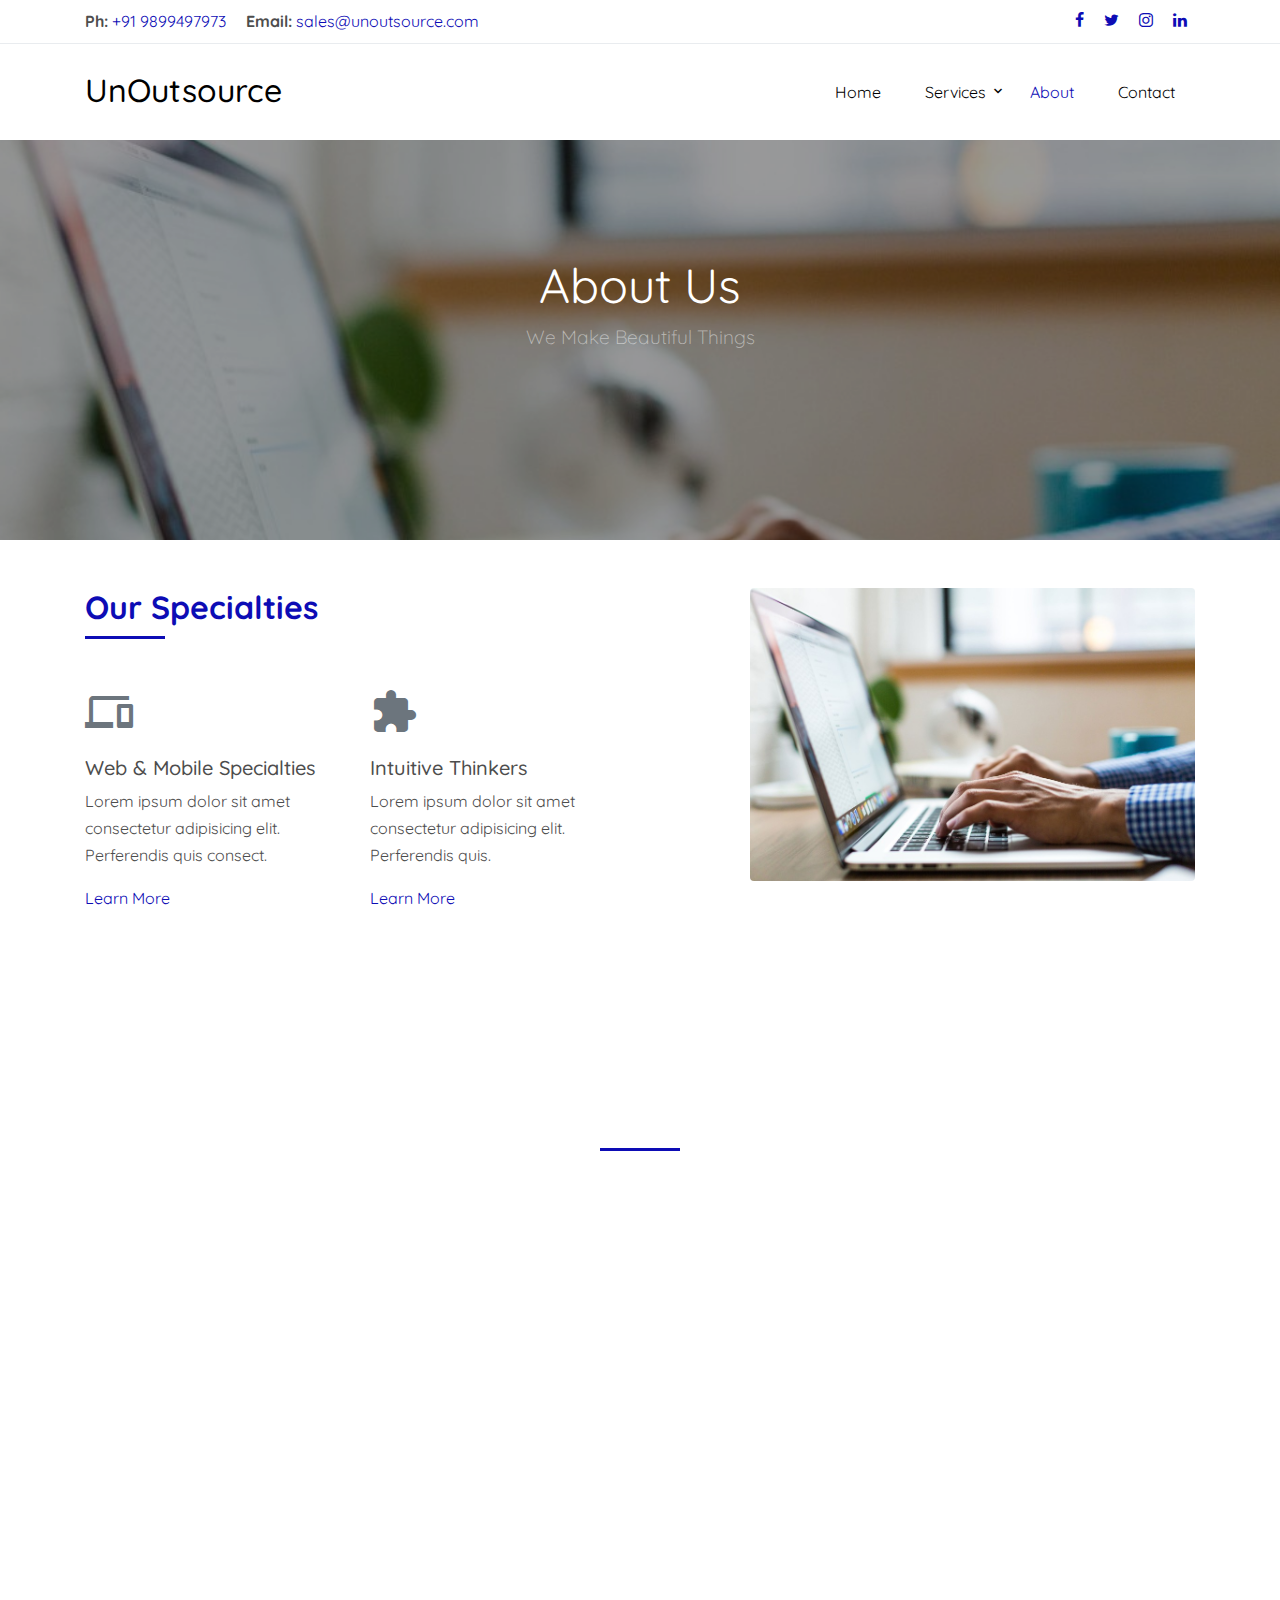
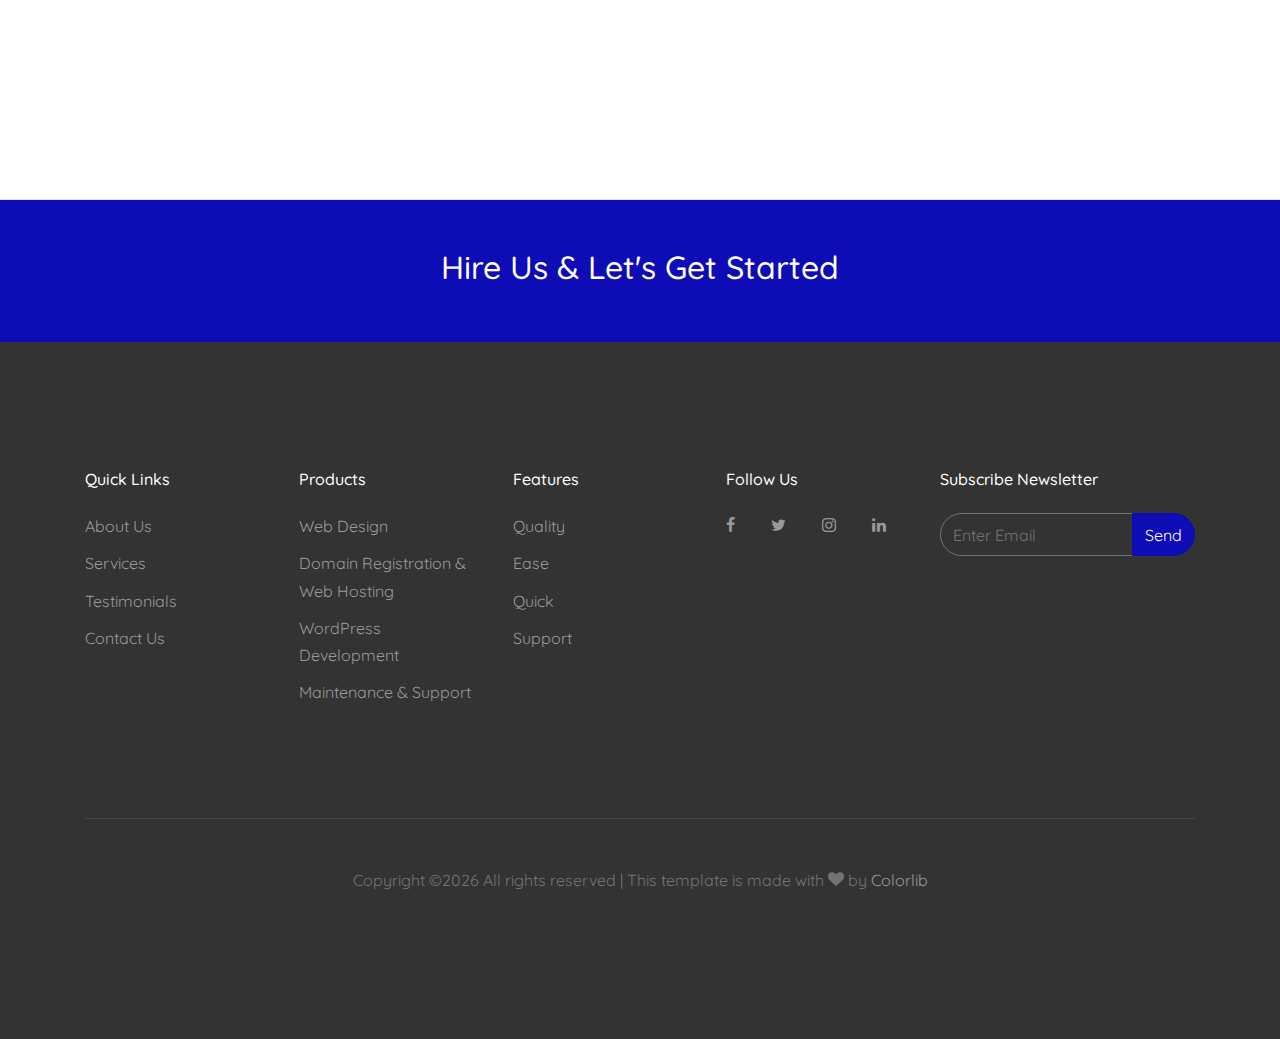
==== commit f07da8f2: "Removed testimonials" ====
--- a/about.html
+++ b/about.html
@@ -73,10 +73,10 @@
                 <li class="has-children">
                   <a href="services.html">Services</a>
                   <ul class="dropdown">
-                    <li><a href="services.html">Web Applications</a></li>
-                    <li><a href="services.html">WordPress Dev</a></li>
-                    <li><a href="services.html">Mobile Applications</a></li>
-                    <li><a href="services.html">eCommerce</a></li>
+                    <li><a href="services.html">Web Design &amp; Development</a></li>
+                    <li><a href="services.html">Domain Registration &amp; Web Hosting</a></li>
+                    <li><a href="services.html">WordPress Development</a></li>
+                    <li><a href="services.html">Maintenance &amp; Support</a></li>
                   </ul>
                 </li>
                 <li class="active"><a href="about.html">About</a></li>
@@ -187,7 +187,7 @@
           <div class="col-md-6 col-lg-6 mb-5 mb-lg-0" data-aos="fade" data-aos-delay="200">
             <div class="person">
               <img src="images/person_3.jpg" alt="Image" class="img-fluid rounded-circle w-50 mb-5">
-              <h3>To Be Added</h3>
+              <h3>TBA</h3>
               <p class="position text-muted">Co-Founder, COO</p>
               <p class="mb-4">Lorem ipsum dolor sit amet consectetur adipisicing elit. Nisi at consequatur unde molestiae quidem provident voluptatum deleniti quo iste error eos est praesentium distinctio cupiditate tempore suscipit inventore deserunt tenetur.</p>
               <ul class="ul-social-circle">
@@ -204,7 +204,7 @@
     
 
 
-    <section class="site-section testimonial-wrap" data-aos="fade">
+    <!-- <section class="site-section testimonial-wrap" data-aos="fade">
       <div class="container">
         <div class="row justify-content-center">
           <div class="col-md-8 text-center">
@@ -270,7 +270,7 @@
           </div>
 
         </div>
-    </section>
+    </section> -->
     
     <a href="#" class="bg-primary py-5 d-block">
       <div class="container">
--- a/css/style.css
+++ b/css/style.css
@@ -397,7 +397,7 @@
           list-style: none;
           padding: 0;
           margin: 0;
-          min-width: 200px; }
+          min-width: 250px; }
           .site-navbar .site-navigation .site-menu .has-children .dropdown > li > a {
             padding: 9px 20px;
             display: block; }
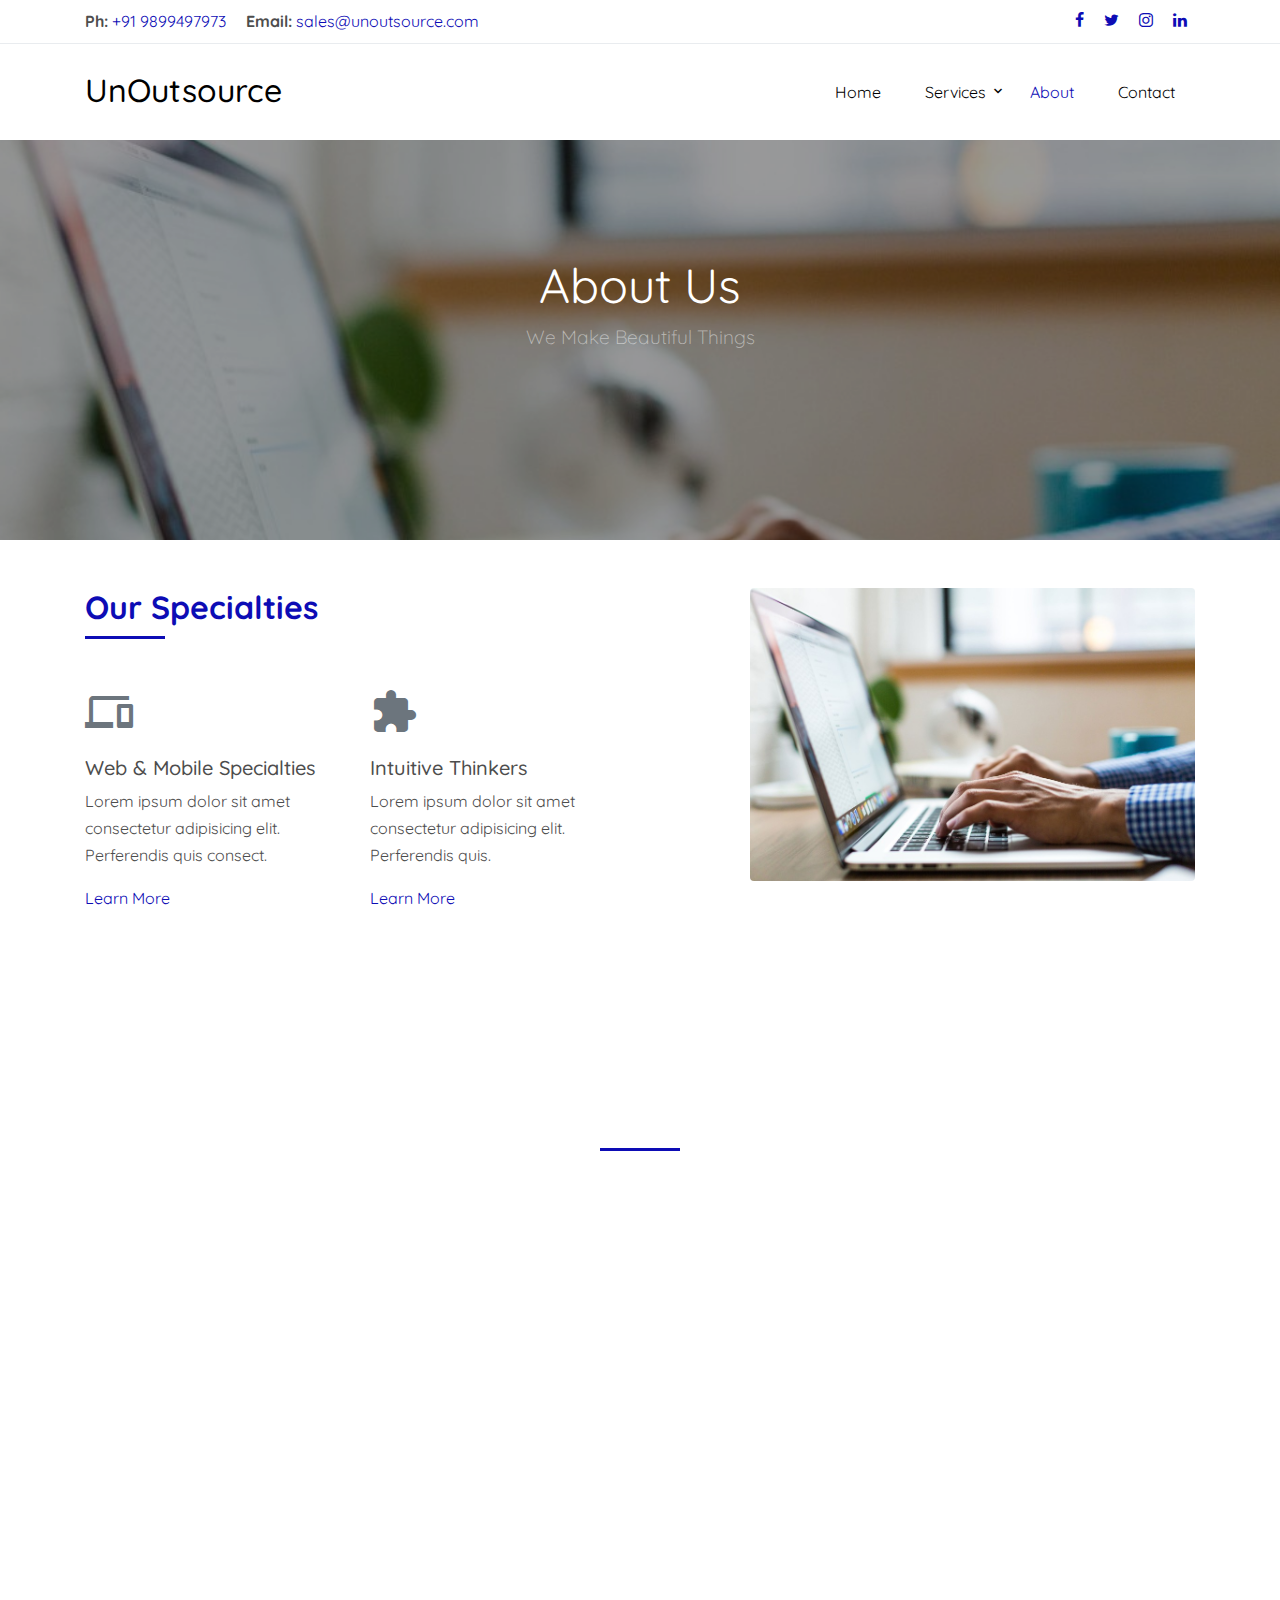
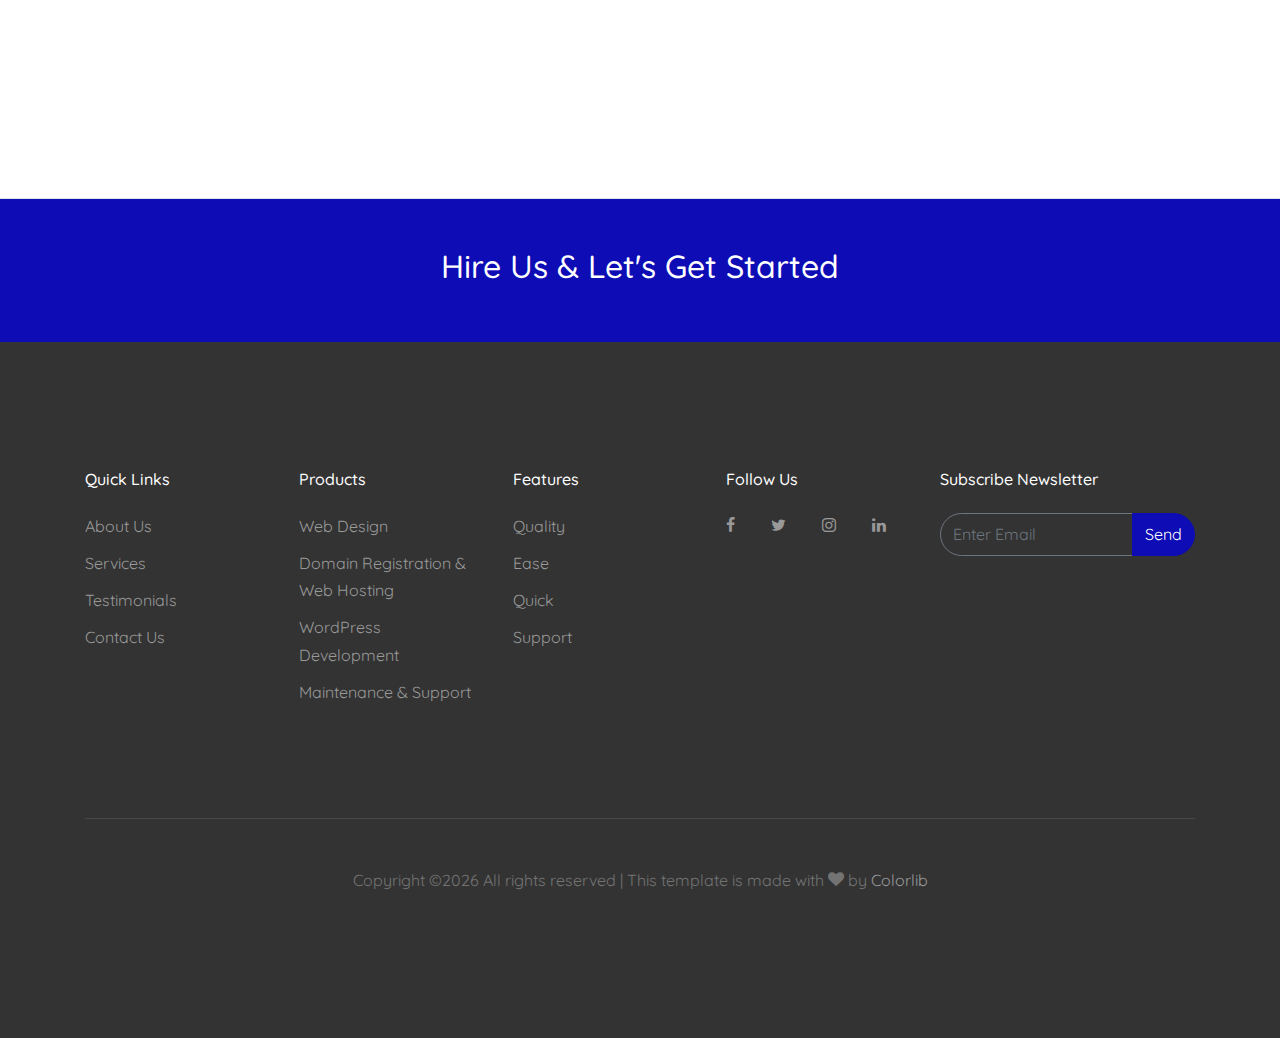
==== commit 949af5f5: "Added cofounder" ====
--- a/about.html
+++ b/about.html
@@ -1,6 +1,15 @@
 <!DOCTYPE html>
 <html lang="en">
   <head>
+    <!-- Global site tag (gtag.js) - Google Analytics -->
+    <script async src="https://www.googletagmanager.com/gtag/js?id=UA-167334118-1"></script>
+    <script>
+      window.dataLayer = window.dataLayer || [];
+      function gtag(){dataLayer.push(arguments);}
+      gtag('js', new Date());
+
+      gtag('config', 'UA-167334118-1');
+    </script>
     <title>UnOutsource &mdash; Build colorful websites</title>
     <meta charset="utf-8">
     <meta name="viewport" content="width=device-width, initial-scale=1, shrink-to-fit=no">
@@ -175,25 +184,23 @@
               <img src="images/person_6.jpg" alt="Image" class="img-fluid rounded-circle w-50 mb-5">
               <h3>Siddharth Pandit</h3>
               <p class="position text-muted">Co-Founder, CEO</p>
-              <p class="mb-4">Siddharth is fueled by his passion towards "digital empowerment for all". He has more than 10 years of experience working as a Front End Developer with deep expertise in developing highly interactive mobility & web applications especially in Telecom & Publishing domains.</p>
+              <p class="mb-4">Siddharth is fueled by his passion towards "digital empowerment for all". He has more than 10 years of experience working as a Front End Engineer with deep expertise in developing highly interactive mobility & web applications, especially in Telecom & Publishing domains.</p>
+              <ul class="ul-social-circle">
+                <li><a href="https://linkedin.com/in/pandit-siddharth/"><span class="icon-linkedin"></span></a></li>
+                <li><a href="#"><span class="icon-instagram"></span></a></li>
+              </ul>
+            </div>
+          </div>
+          <div class="col-md-6 col-lg-6 mb-5 mb-lg-0" data-aos="fade" data-aos-delay="200">
+            <div class="person">
+              <img src="images/person_8.jpg" alt="Image" class="img-fluid rounded-circle w-50 mb-5">
+              <h3>Shaifali Aggarwal</h3>
+              <p class="position text-muted">Co-Founder, Digital Marketing Head</p>
+              <p class="mb-4">With 5+ years of technical experience in digital domain, Shaifali is mainly responsible for expanding the client network and preparing the online marketing strategies with her interactive and creative mindset.</p>
               <ul class="ul-social-circle">
                 <li><a href="#"><span class="icon-facebook"></span></a></li>
                 <li><a href="#"><span class="icon-twitter"></span></a></li>
-                <li><a href="#"><span class="icon-linkedin"></span></a></li>
-                <li><a href="#"><span class="icon-instagram"></span></a></li>
-              </ul>
-            </div>
-          </div>
-          <div class="col-md-6 col-lg-6 mb-5 mb-lg-0" data-aos="fade" data-aos-delay="200">
-            <div class="person">
-              <img src="images/person_3.jpg" alt="Image" class="img-fluid rounded-circle w-50 mb-5">
-              <h3>TBA</h3>
-              <p class="position text-muted">Co-Founder, COO</p>
-              <p class="mb-4">Lorem ipsum dolor sit amet consectetur adipisicing elit. Nisi at consequatur unde molestiae quidem provident voluptatum deleniti quo iste error eos est praesentium distinctio cupiditate tempore suscipit inventore deserunt tenetur.</p>
-              <ul class="ul-social-circle">
-                <li><a href="#"><span class="icon-facebook"></span></a></li>
-                <li><a href="#"><span class="icon-twitter"></span></a></li>
-                <li><a href="#"><span class="icon-linkedin"></span></a></li>
+                <li><a href="https://in.linkedin.com/in/shaifali-aggarwal-5845b780"><span class="icon-linkedin"></span></a></li>
                 <li><a href="#"><span class="icon-instagram"></span></a></li>
               </ul>
             </div>
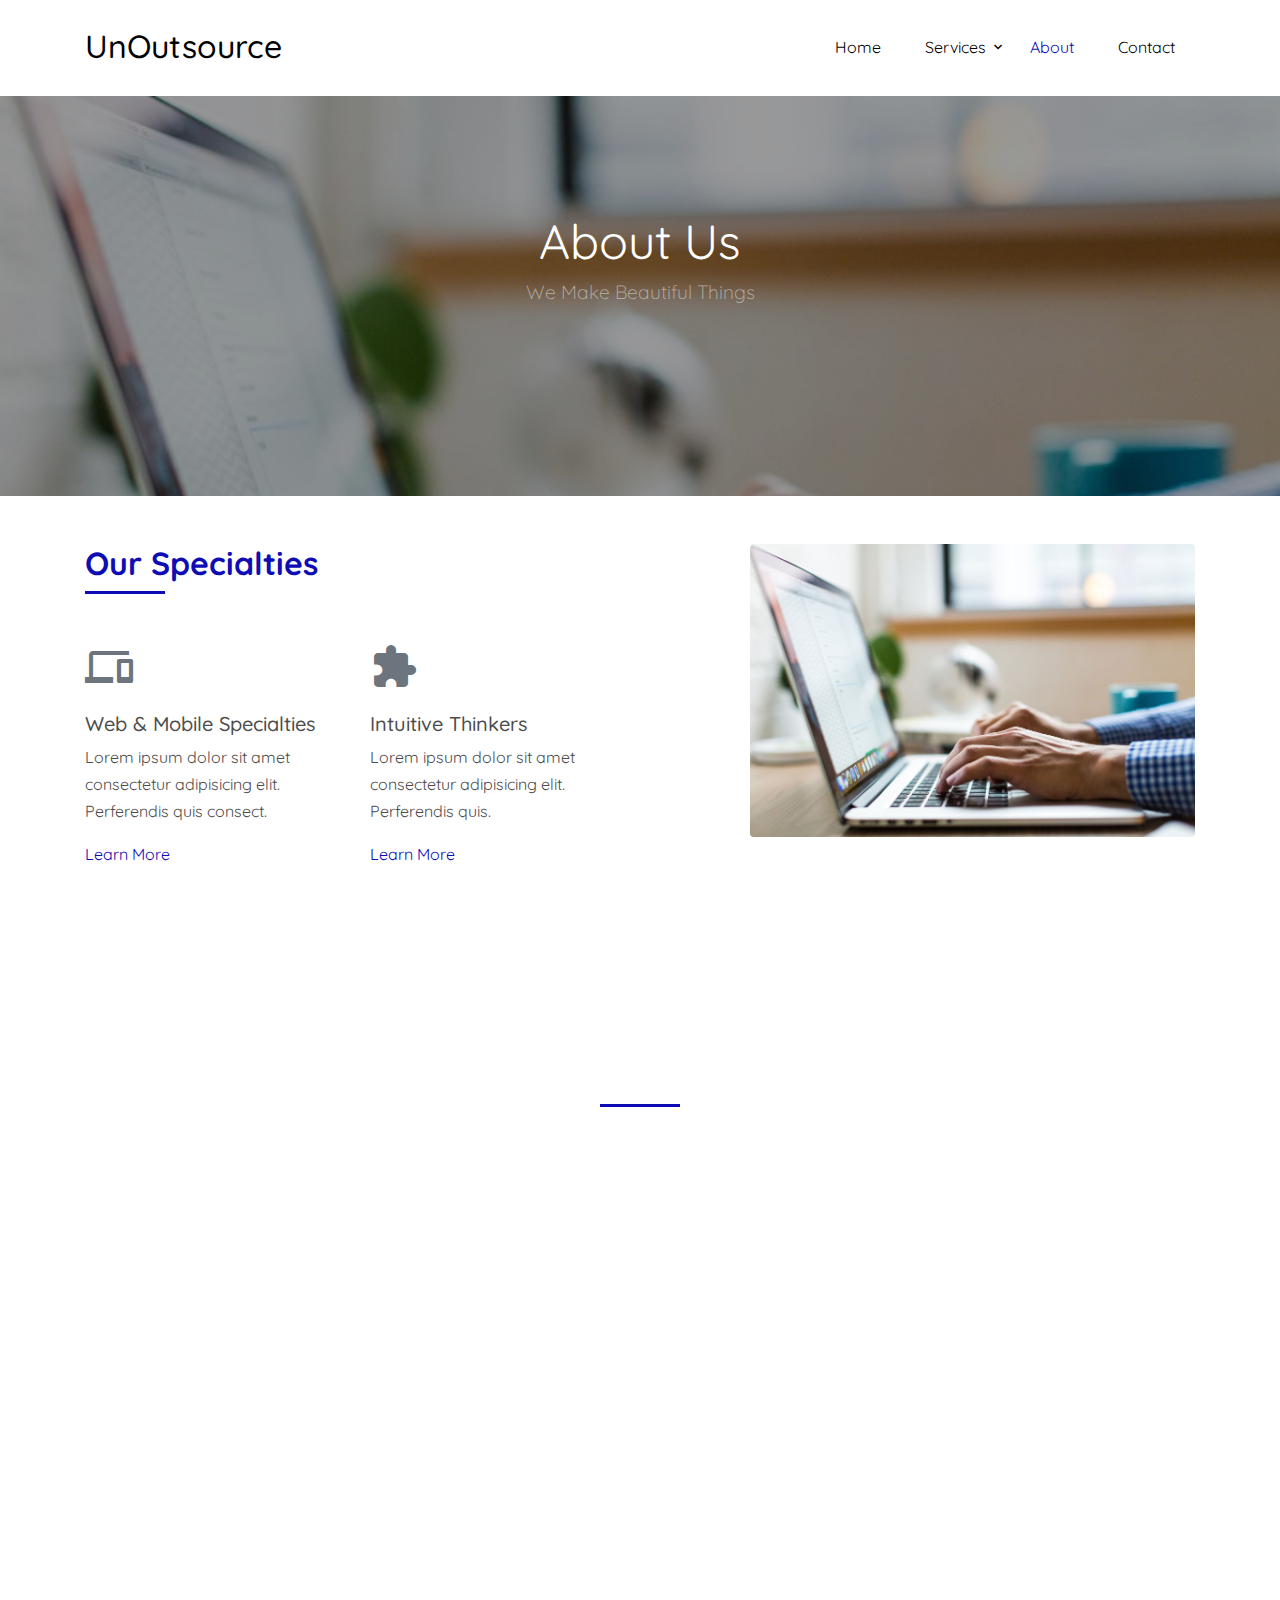
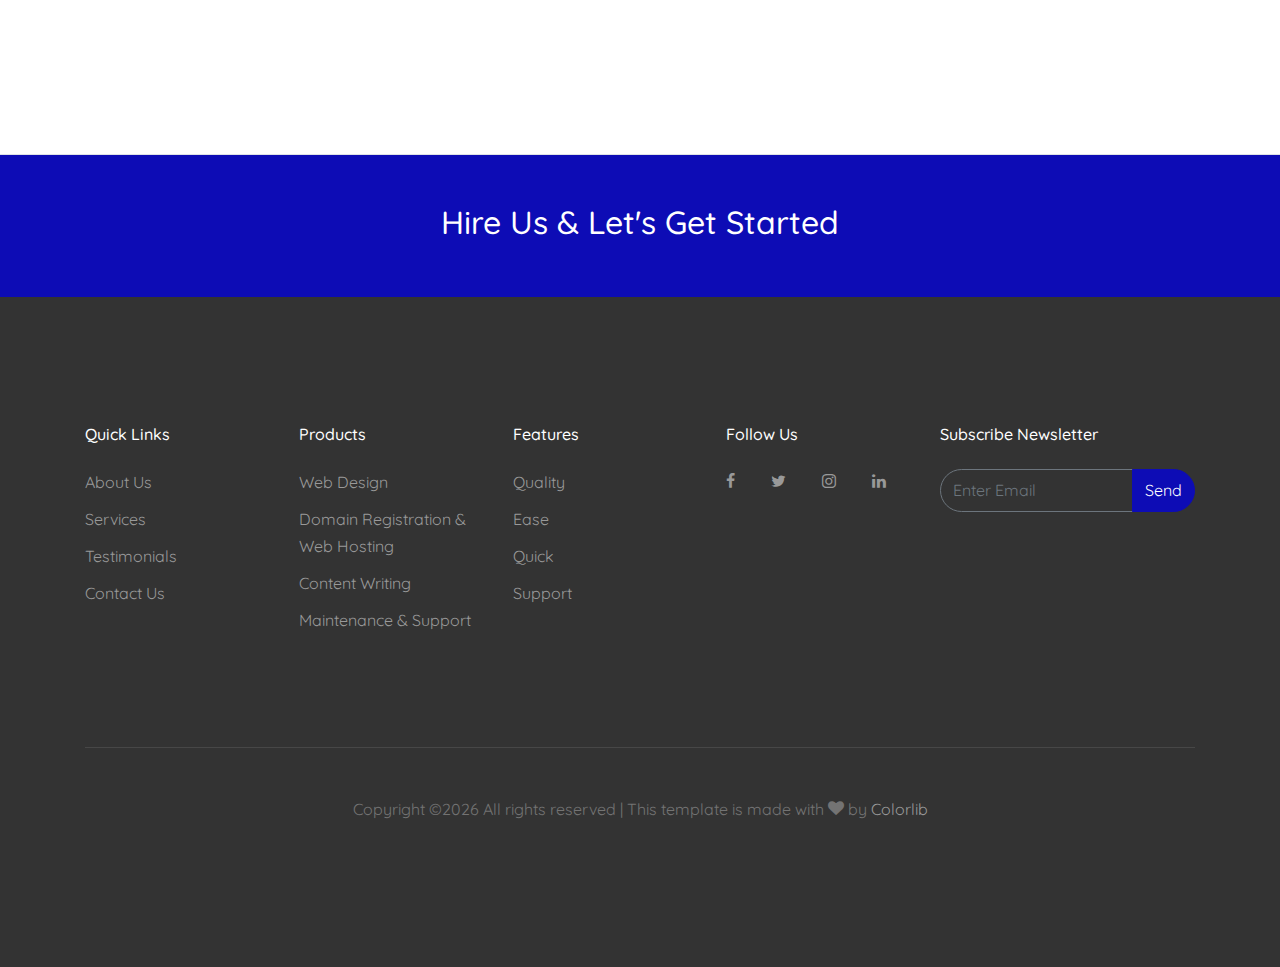
==== commit 3c51b93f: "Added content writing, changed phone numb, modified header" ====
--- a/about.html
+++ b/about.html
@@ -10,9 +10,18 @@
 
       gtag('config', 'UA-167334118-1');
     </script>
-    <title>UnOutsource &mdash; Build colorful websites</title>
+    <title>UnOutsource &mdash; Build & Design colorful websites</title>
     <meta charset="utf-8">
     <meta name="viewport" content="width=device-width, initial-scale=1, shrink-to-fit=no">
+    <meta name="keywords" content="website maker in delhi ncr, website development company in delhi, website development company in delhi ncr, website designing company in delhi, website maker in india, website development company in india, website designing company in india, website maker in bangalore, website development company in bangalore, website designing company in bangalore, website designing, website builders, website builders in delhi, website builders in india, website builders in bangalore, real estate website designing company, responsive website designing, ecommerce website in india, search engine optimization">
+    <meta name="author" content="Siddharth Pandit">
+    <meta name="dc.source" content="https://www.unoutsource.com" />
+    <meta name="dc.title" content="Build & Design colorful websites, Website Designing Company in Delhi NCR, Website Designing Company in India" />
+    <meta name="dc.keywords" content="website maker in delhi ncr, website development company in delhi, website development company in delhi ncr, website designing company in delhi, website maker in india, website development company in india, website designing company in india, website maker in bangalore, website development company in bangalore, website designing company in bangalore, website designing, website builders, website builders in delhi, website builders in india, website builders in bangalore, real estate website designing company, responsive website designing, ecommerce website in india, search engine optimization" />
+    <meta name="dc.subject" content="Unoutsource" />
+    <meta name="dc.description" content="Unoutsource is a leading  web development company that helps in building and designing colorful websites for your business" />
+    <meta name="dc.publisher" content="Siddharth Pandit, Unoutsource" />
+    <meta name="dc.contributor" content="Siddharth Pandit, Unoutsource" />
 
     <link href="https://fonts.googleapis.com/css?family=Quicksand:300,400,500,700,900" rel="stylesheet">
     <link rel="stylesheet" href="fonts/icomoon/style.css">
@@ -45,7 +54,7 @@
       <div class="site-mobile-menu-body"></div>
     </div>
    
-    <div class="border-bottom top-bar py-2">
+    <!-- <div class="border-bottom top-bar py-2">
       <div class="container">
         <div class="row">
           <div class="col-md-6">
@@ -64,7 +73,7 @@
           </div>
         </div>
       </div> 
-    </div>
+    </div> -->
     <header class="site-navbar py-4 bg-white" role="banner">
 
       <div class="container">
@@ -84,7 +93,7 @@
                   <ul class="dropdown">
                     <li><a href="services.html">Web Design &amp; Development</a></li>
                     <li><a href="services.html">Domain Registration &amp; Web Hosting</a></li>
-                    <li><a href="services.html">WordPress Development</a></li>
+                    <li><a href="services.html">Content Writing</a></li>
                     <li><a href="services.html">Maintenance &amp; Support</a></li>
                   </ul>
                 </li>
@@ -306,7 +315,7 @@
                 <ul class="list-unstyled">
                   <li><a href="services.html">Web Design</a></li>
                   <li><a href="services.html">Domain Registration &amp; Web Hosting</a></li>
-                  <li><a href="services.html">WordPress Development</a></li>
+                  <li><a href="services.html">Content Writing</a></li>
                   <li><a href="services.html">Maintenance &amp; Support</a></li>
                 </ul>
               </div>
